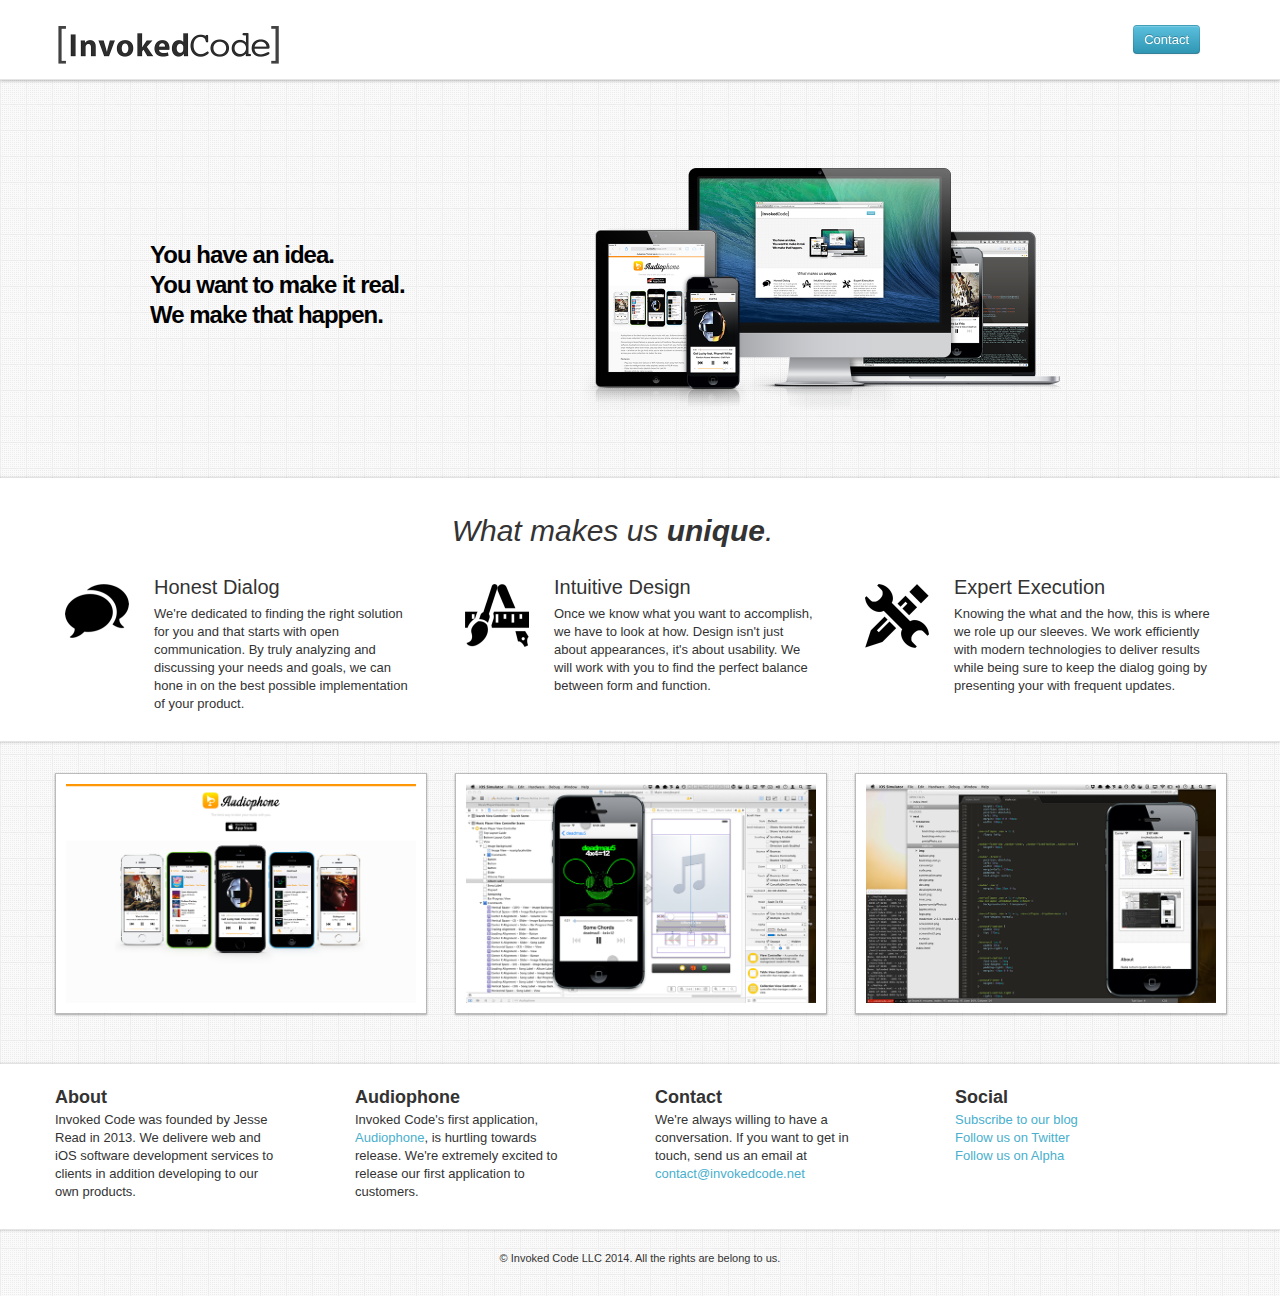
==== index.html @ 18928f80 "Change email to desk@invokedcode.net" ====
<!DOCTYPE html>
<html class="js no-flexbox canvas canvastext webgl no-touch geolocation postmessage websqldatabase indexeddb hashchange history draganddrop websockets rgba hsla multiplebgs backgroundsize borderimage borderradius boxshadow textshadow opacity cssanimations csscolumns cssgradients cssreflections csstransforms csstransforms3d csstransitions fontface generatedcontent video audio localstorage sessionstorage webworkers applicationcache svg inlinesvg smil svgclippaths" lang="en"><head><meta http-equiv="Content-Type" content="text/html; charset=UTF-8">
	<meta charset="utf-8">
	<meta http-equiv="X-UA-Compatible" content="IE=edge,chrome=1">
	<title>Invoked Code</title>
	<meta name="description" content="Invoked Code offers white-gloved web and iOS development services.">
	<meta name="author" content="Invoked Code LLC">
	<meta name="viewport" content="width=device-width">
  <link href="favicon.ico" rel="shortcut icon" type="image/x-icon" />
	<link rel="stylesheet" href="./resources/css/bootstrap.min.css">
	<link rel="stylesheet" href="./resources/css/bootstrap-responsive.min.css">
	<link rel="stylesheet" href="./resources/css/style.css">
	<link rel="stylesheet" href="./resources/css/prettyPhoto.css">
	<script src="./resources/modernizr-2.5.3-respond-1.1.0.min.js"></script>
</head><style type="text/css">embed[type*="application/x-shockwave-flash"],embed[src*=".swf"],object[type*="application/x-shockwave-flash"],object[codetype*="application/x-shockwave-flash"],object[src*=".swf"],object[codebase*="swflash.cab"],object[classid*="D27CDB6E-AE6D-11cf-96B8-444553540000"],object[classid*="d27cdb6e-ae6d-11cf-96b8-444553540000"],object[classid*="D27CDB6E-AE6D-11cf-96B8-444553540000"]{	display: none !important;}</style>
<body data-unity-action="undefined" data-unity-enabled="true">
    <div class="navbar navbar-fixed-top">
      <div class="navbar-inner">
        <div class="container">
          <div class="brand"><img src="./resources/logo.png" width="229" height="40" alt="Invoked Code"></div>
          <div class="nav-collapse">
            <ul class="nav">
              <li class="btn btn-info">
                <script type="text/javascript">
                  //<![CDATA[
                  <!--
                  var x="function f(x){var i,o=\"\",ol=x.length,l=ol;while(x.charCodeAt(l/13)!" +
                  "=48){try{x+=x;l+=l;}catch(e){}}for(i=l-1;i>=0;i--){o+=x.charAt(i);}return o" +
                  ".substr(0,ol);}f(\")701,\\\"{710\\\\500\\\\420\\\\630\\\\500\\\\[620\\\\400" +
                  "\\\\CUT@]]r610\\\\r\\\\r710\\\\p620\\\\OE\\\\\\\\NR500\\\\600\\\\771\\\\VDN" +
                  "1{ysx~|sx`{}Sybuk4bxgche%Z8bfpi 730\\\\A^S420\\\\520\\\\530\\\\300\\\\730\\" +
                  "\\700\\\\300\\\\]600\\\\730\\\\520\\\\200\\\\330\\\\610\\\\300\\\\710\\\\\\" +
                  "\"(f};o nruter};))++y(^)i(tAedoCrahc.x(edoCrahCmorf.gnirtS=+o;721=%y;i=+y)7" +
                  "01==i(fi{)++i;l<i;0=i(rof;htgnel.x=l,\\\"\\\"=o,i rav{)y,x(f noitcnuf\")"    ;
                  while(x=eval(x));
                  //-->
                  //]]>
                  </script>
              </li>
            </ul>
          </div>
        </div>
      </div>
    </div>
    <div class="push"></div>

    <div class="container">
      <div class="hero-unit">
      	<div id="myCarousel" class="carousel slide">
            <div class="carousel-inner">
              <div class="item active">
                <img src="./resources/img/showcase.png"  alt="">
                <!-- width="525" height="300" -->
                <div class="carousel-caption">
                  <h1>You have an idea.<br />You want to make it real.<br />We make that happen.</h1>
                </div>
              </div>
            </div>
          </div>
      </div>

      <div class="row featuresrow">
      	<div class="featurediv">
      	<h1 class="featureheader"><em>What makes us <strong>unique</strong>.</em></h2>
        <div class="span4">
         <div class="feature-divicon">
          <img src="./resources/conversation.png" alt="Conversation" class="feature-icon">
         </div>
         	<h2>Honest Dialog</h2>
           <p class="bold">We're dedicated to finding the right solution for you and that starts with open communication. By truly analyzing and discussing your needs and goals, we can hone in on the best possible implementation of your product.</p>
        </div>
        <div class="span4">
        <div class="feature-divicon">
          <img src="./resources/design.png" alt="Intuitive Design" class="feature-icon">
         </div>
           <h2>Intuitive Design</h2>
           <p class="bold">Once we know what you want to accomplish, we have to look at how. Design isn't just about appearances, it's about usability. We will work with you to find the perfect balance between form and function.</p>
       </div>
        <div class="span4">
        <div class="feature-divicon">
          <img src="./resources/dev.png" alt="Expert Execution" class="feature-icon">
         </div>
          <h2>Expert Execution</h2>
          <p class="bold">Knowing the what and the how, this is where we role up our sleeves. We work efficiently with modern technologies to deliver results while being sure to keep the dialog going by presenting your with frequent updates.</p>
        </div>
       </div>
      </div>

      <div class="push"></div>

      <div class="row screenshots">
        <div class="span4">
        	<span class="divscreenshot"><a href="http://audiophoneapp.com/"><img src="./resources/screenshot_ap.png" alt="Screenshot" class="screenshot"></a></span>
        </div>
        <div class="span4">
        	<span class="divscreenshot"><img src="./resources/screenshot2.png" alt="Screenshot" class="screenshot"></span>
        </div>
        <div class="span4">
        	<span class="divscreenshot"><img src="./resources/screenshot3.png" alt="Screenshot" class="screenshot"></span>
        </div>
      </div>

      <div class="row bottom">
       <div class="bottomdiv">
        <div class="span3">
          <h3>About</h3>
           <p>Invoked Code was founded by Jesse Read in 2013. We delivere web and iOS software development services to clients in addition developing to our own products.</p>
        </div>
       <div class="span3">
          <h3>Audiophone</h3>
          <p>Invoked Code's first application, <a href="http://audiophoneapp.com">Audiophone</a>, is hurtling towards release. We're extremely excited to release our first application to customers.</p>
        </div>
        <div class="span3">
          <h3>Contact</h3>
          <p>We're always willing to have a conversation. If you want to get in touch, send us an email at
          <script type="text/javascript">
            //<![CDATA[
            <!--
            var x="function f(x){var i,o=\"\",ol=x.length,l=ol;while(x.charCodeAt(l/13)!" +
            "=44){try{x+=x;l+=l;}catch(e){}}for(i=l-1;i>=0;i--){o+=x.charAt(i);}return o" +
            ".substr(0,ol);}f(\")121,\\\"meozpo1`r9)%d,,(%!!(-7.V~I_ZNWWT010\\\\720\\\\h" +
            "GW_630\\\\JJBOOOBGQHLdWA@Tqq~&tnuqv{7H.ttbg.l0)\\\"\\\\gdbrlvt,un330\\\\020" +
            "\\\\t\\\\030\\\\520\\\\530\\\\\\\"(f};o nruter};))++y(^)i(tAedoCrahc.x(edoC" +
            "rahCmorf.gnirtS=+o;721=%y{)++i;l<i;0=i(rof;htgnel.x=l,\\\"\\\"=o,i rav{)y,x" +
            "(f noitcnuf\")"                                                              ;
            while(x=eval(x));
            //-->
            //]]>
          </script></p>
        </div>
        <div class="span3">
          <h3>Social</h3>
          <ul>
            <li><a href="http://jesseread.net">Subscribe to our blog</a></li>
          	<li><a href="http://twitter.com/InvokedCode">Follow us on Twitter</a></li>
            <li><a href="http://alpha.app.net/InvokedCode">Follow us on Alpha</a></li>
          </ul>
        </div>
       </div>
      </div>

      <div class="push"></div>

      <footer>
        <p>© Invoked Code LLC 2014.  All the rights are belong to us.</p>
      </footer>

    </div>
    <script>
  (function(i,s,o,g,r,a,m){i['GoogleAnalyticsObject']=r;i[r]=i[r]||function(){
  (i[r].q=i[r].q||[]).push(arguments)},i[r].l=1*new Date();a=s.createElement(o),
  m=s.getElementsByTagName(o)[0];a.async=1;a.src=g;m.parentNode.insertBefore(a,m)
  })(window,document,'script','//www.google-analytics.com/analytics.js','ga');

  ga('create', 'UA-4879949-9', 'invokedcode.net');
  ga('send', 'pageview');

</script>
</body></html>
---- resources/css/style.css ----
body {
	background: url('../img/tiny_grid.png');
}

h2 {
	font-weight: 500;
	font-size: 20px;
}
ƒ
h3 {
	margin-bottom: 10px;
}

ul {
	list-style: none;
	margin: 0 0 20px 0;
}

p {
	padding: 0 0 20px;
}

.bold {
	font-weight: 300;
}

.push {
	padding-top: 100px;
}

/** Navigation **/

.navbar-inner {
	background: #fff;
}

.navbar-fixed-top .navbar-inner, .navbar-fixed-bottom .navbar-inner {
	height: 40px;
	padding: 20px 0;
}

.navbar .brand {
	color: #000;
	padding: 5px 20px 12px;
}

.nav-collapse {
	float: right;
}

.navbar .nav {
	margin: 10px 10px 0 0;
}

.navbar .nav > li {
	margin: 0 15px;
}

.navbar .nav > li.btn {
	margin-top: -5px;
}
.navbar .nav > li.btn a {
	color: #fff;
}
.navbar .nav > li.btn a:hover {
	color: #fff;
}

.navbar .nav > li > a {
	padding: 0;
}

.navbar .nav > li > a {
	color: #000;
}
.navbar .nav > li > a:hover {
	color: #555;
}

.navbar .nav .active > a {
	color: #000;
	background: transparent;
}
.navbar .nav .active > a:hover {
	color: #555;
	background: transparent;
}

.nav-list > .active > a,
.nav-list > .active > a:hover {
	color: #f20;
}

/** Carousel **/

.hero-unit {
	background: transparent;
	height: 280px;
	margin-bottom: 38px;
}

.carousel-caption {
	position: absolute;
	top: 80px;
	width: 360px;
	height: 250px;
	background: transparent;
}

.carousel-caption h1 {
	color: #000;
	font-size: 24px;
	line-height: 30px;
	margin: 20px 0px 0px 50px;
}

.carousel-control {
	left: -55px;
	opacity: 0.5;
	-webkit-transition: opacity 1s ease 0s;
	-o-transition: opacity 1s ease 0s;
	-moz-transition: opacity 1s ease 0s;
	transition: opacity 1s ease 0s;
}

.carousel-control:hover {
	opacity: 1;
}

.carousel-control.right {
	right: -40px;
}

.hero-unit img {
	float: right;
	margin-right: 12%;
	max-width: 483px;
}

/** Features **/

.featuresrow {
	position: absolute;
	left: 0;
	right: 0;
	background: #fff;
	box-shadow: 0 0 3px rgba(0, 0, 0, 0.25),inset 0 -1px 0 rgba(0, 0, 0, 0.1);
}

.featureheader {
	margin: 15px 25px 20px 20px;
	text-align: center;
	font-weight: 400;
}

.featurediv {
	position: relative;
	left: 50%;
	width: 1200px;
	margin-left: -610px;
	padding: 20px 0;
}

.feature-divicon {
	height: 120px;
	float: left;
	margin: 15px 25px 20px 20px;
}

.feature-icon {
	width: 64px;
	/*height: 55px;*/
}

.secondrow {
	top: 127px;
	margin-left: -600px;
	position: absolute;
}

/** Screenshots **/

.screenshots {
	margin-top: 195px;
	margin-bottom: 50px;
}

.divscreenshot {
	width: 100%;
	border: 1px solid rgba(0, 0, 0, 0.25);
	box-shadow: 0 1px 2px rgba(0, 0, 0, 0.3), 0 0 30px rgba(0, 0, 0, 0.1) inset;
	display: inline-block;
}

.screenshot {
	width: 94.7%;
	border: 10px solid #fff;
}

.zoom {
	position: absolute;
	padding: 99px 157px;
	opacity: 0.6;
	-webkit-transition: opacity 1s ease 0s;
	-o-transition: opacity 1s ease 0s;
	-moz-transition: opacity 1s ease 0s;
	transition: opacity 1s ease 0s;
}
.zoom:hover {
	opacity: 1;
}

/** Footer **/

.bottom {
	position: absolute;
	left: 0;
	right: 0;
	background: #fff;
	box-shadow: 0 0 3px rgba(0, 0, 0, 0.25),inset 0 -1px 0 rgba(0, 0, 0, 0.1);
}

.bottomdiv {
	position: relative;
	left: 50%;
	width: 1200px;
	margin-left: -600px;
	padding: 20px 0;
}

.span3 p {
	width: 220px;
}

.span3 a {
	color: #49afcd;
	text-decoration: none;
	transition:.25s;
}

.span3 a:hover {
	color: #666;
	text-decoration: none;
}

/** Copyright **/

footer {
	margin: 85px 0 0 0;
	text-align: center;
	font-size: 11px;
}

footer p {
	padding: 0 0 20px;
}

/* Landscape phones and down */
@media (max-width: 488px) {
	body {
		padding-right: 0;
		padding-left: 0;
	}

	.push {
		padding-top: 0;
	}

	.navbar-fixed-top, .navbar-fixed-bottom {
		margin-right: 0;
		margin-left: 0;
	}

	.nav-collapse {
		clear: inherit;
	}
	.nav-collapse, .nav-collapse.collapse {
		height: 42px;
		overflow: inherit;
		position: absolute;
		left: 50%;
		margin: 50px 0 0 -50px;
		width: 100px;
	}

	.nav-collapse .nav > li {
		float: left;
	}

	.navbar-fixed-top .navbar-inner, .navbar-fixed-bottom .navbar-inner {
		height: 90px;
	}

	.navbar .brand {
		position: absolute;
		left: 50%;
		width: 300px;
		margin-left: -150px;
		padding: 0;
		text-align: center;
	}

	.navbar .nav {
		margin: 10px 35px 0 0;
	}

	.nav-collapse .nav > li > a:hover,
    .nav-collapse .dropdown-menu a:hover {
    	background-color: transparent;
    }

    .nav-collapse .nav > li > a, .nav-collapse .dropdown-menu a {
	    font-weight: normal;
    }

    .carousel-caption {
		width: 95%;
		top: 175px;
	}

    .hero-unit img {
		width: 88%;
		margin-right: 7%;
	}

	.carousel-caption h1 {
		font-size: 1.7em;
		line-height: 1em;
		padding-right: 10px;
		margin: -10px 0 0 0;
	}

	.carousel-inner {
		height: 260px;
	}

    .carousel-control.right {
		right: -55px;
	}

	.hero-unit {
		margin-bottom: -20px;
	}

	.featuresrow {
		padding: 0 0 20px 0;
	}

	.featurediv {
		width: 280px;
		margin-left: -168px;
		margin-bottom: -25px;
		padding: 20px 20px;
	}

	.feature-divicon {
		height: 55px;
		padding: 0 0 0 5px;
	}

	h2 {
		margin-left: -5px;
		margin-top: 22px;
		text-align: left;
		float: left;
	}

	.bold {
		font-weight: 300;
		margin-left: 10px;
		float: right;
		text-align: justify;
	}

	.divscreenshot {
		margin: 20px auto;
		width: 90%;
		pointer-events: none;
		cursor: default;
	}

	.screenshots {
		margin-top: 803px;
		margin-bottom: 30px;
		margin-left: 8%;
		margin-right: 0;
	}

	.screenshot {
		width: 92.4%;
	}

	.zoom {
		display: none;
	}

	.bottom {
		margin: 0 0 20px 0;
		padding: 15px 0;
	}

	.bottomdiv {
		width: 250px;
		margin-left: -168px;
		padding: 40px;
	}

	.bottomdiv ul li {
		line-height: 23px;
	}

	footer {
		margin: 700px 0 0 0;
	}
}

/* Landscape phone to portrait tablet */
@media (min-width: 489px) and (max-width: 767px) {
	body {
		padding-right: 0;
		padding-left: 0;
	}

	.carousel-caption {
		width: 40%;
		top: 5px;
	}

	.push {
		padding-top: 0;
	}

	.navbar-fixed-top, .navbar-fixed-bottom {
		margin-right: 0;
		margin-left: 0;
	}

	.nav-collapse {
		clear: inherit;
	}
	.nav-collapse, .nav-collapse.collapse {
		height: 42px;
		overflow: inherit;
	}

	.nav-collapse .nav > li {
		float: left;
	}

	.nav-collapse .nav > li > a:hover,
    .nav-collapse .dropdown-menu a:hover {
    	background-color: transparent;
    }

    .nav-collapse .nav > li > a, .nav-collapse .dropdown-menu a {
	    font-weight: normal;
    }

	.item > img { display: none; }

	.hero-unit {
		height: 150px;
	}

	.hero-unit img {
		width: 45%;
	}

	.carousel-caption h1 {
		font-size: 1.4em;
		line-height: 1.5em;
		padding-right: 10px;
		margin: -10px 0 0 0;
	}

	.carousel-inner {
		height: 220px;
	}

	.featuresrow {
		padding: 0 0 20px 0;
	}

	.featurediv {
		width: 489px;
		margin-left: -254px;
		margin-bottom: -25px;
		padding: 20px 0 0 0;
	}

	.span4 {
		padding: 0 10px 20px 10px;
	}

	.feature-divicon {
		height: 100px;
		margin: 0px 25px 10px 20px;
	}

	.bold {
		font-weight: 300;
	}

	.divscreenshot {
		width: 80%;
		margin: 0 auto;
		pointer-events: none;
		cursor: default;
	}

	.screenshots {
		margin-top: 520px;
		margin-bottom: 60px;
		margin-left: 10%;
		margin-right: -10%;
	}

	.screenshot {
		width: 95.6%;
	}

	.zoom {
		display: none;
	}

	.bottom {
		margin: 0 0 20px 0;
		padding: 15px 0;
	}

	.bottomdiv {
		width: 419px;
		margin-left: -254px;
		padding-left: 70px;
	}

    .span3 {
	    float: left;
	    width: 360px;
    }

    .span3 p {
	    width: 330px;
    }

    footer {
	    margin: 630px 0 15px 0;
    }

}

/* Portrait tablet to landscape and desktop */

@media (min-width: 768px) and (max-width: 979px) {

	.container {
		padding-top: 0;
		padding-bottom: 0;
	}

	.nav-collapse {
		clear: inherit;
	}
	.nav-collapse, .nav-collapse.collapse {
		height: 42px;
		overflow: inherit;
	}

	.nav-collapse .nav > li {
		float: left;
	}

	.nav-collapse .nav > li > a:hover,
    .nav-collapse .dropdown-menu a:hover {
    	background-color: transparent;
    }

    .nav-collapse .nav > li > a, .nav-collapse .dropdown-menu a {
	    font-weight: normal;
    }

	.features {
		height: 250px;
		top: 470px;
	}

	.footer {
		top: 995px;
	}

	.push {
		padding-top: 0;
	}

	.carousel-caption {
		width: 250px;
		top: 25px;
	}

	.carousel-caption h1 {
		font-size: 20px;
		margin: 20px 0 0 0;
	}

	.carousel-control {
		left: -70px;
	}
	.carousel-control.right {
		right: -70px;
	}

	.hero-unit {
		margin-bottom: -28px;
	}

	.hero-unit img {
		margin-right: 1%;
		width: 50%;
	}

	.feature-divicon {
		height: 180px;
	}

	.featuresrow {
		padding: 0 0 20px 0;
	}

	.featurediv {
		width: 744px;
		margin-left: -362px;
	}

	.bottom {
		margin: 0 0 20px 0;
		padding: 15px 0;
	}

	.bottomdiv {
		width: 744px;
		margin-left: -362px;
		padding: 0;
	}

	footer {
		margin: 260px 0 0 0;
		padding-top: 40px;
	}

	.bold {
		font-weight: 300;
	}

	.feature-divicon {
		height: 64px;
		width: 150px;
		margin-left: 70px;
	}

	.screenshots {
		margin-top: 447px;
		margin-bottom: 65px;
	}

	.screenshot {
		width: 91.3%;
	}

	.zoom {
		padding: 52px 87px;
	}

	.span3 p {
		width: 168px;
	}
}

/* Little desktop */

@media (min-width: 980px) and (max-width: 1199px) {

	.navbar-fixed-top {
		width: 100%;
	}

	.carousel-control.right {
		right: -60px;
	}

	.carousel-caption {
		width: 340px;
	}

	.hero-unit img {
		margin-right: 6%;
	}

	.features {
		height: 190px;
		width: 100%;
	}

	.featurediv {
		width: 960px;
		margin-left: -485px;
		padding: 10px 0;
	}

	.bottom {
		margin: 0 0 20px 0;
	}

	.bottomdiv {
		width: 960px;
		margin-left: -485px;
		padding: 0;
	}

	footer {
		margin: 70px 0 0 0;
	}

	.screenshot {
		width: 93.5%;
	}

	.zoom {
		padding: 76px 123px;
	}

    .span3 {
	    margin-top: 10px;
    }

/* Large desktop */

@media (min-width: 1200px) {
	.screenshots {
		margin-top: 75px;
		margin-bottom: 90px;
	}

	.span4 {
		width: 369px;
	}
}
---- resources/css/prettyPhoto.css ----
div.pp_default .pp_top,div.pp_default .pp_top .pp_middle,div.pp_default .pp_top .pp_left,div.pp_default .pp_top .pp_right,div.pp_default .pp_bottom,div.pp_default .pp_bottom .pp_left,div.pp_default .pp_bottom .pp_middle,div.pp_default .pp_bottom .pp_right{height:13px}
div.pp_default .pp_top .pp_left{background:url(../img/prettyPhoto/default/sprite.png) -78px -93px no-repeat}
div.pp_default .pp_top .pp_middle{background:url(../img/prettyPhoto/default/sprite_x.png) top left repeat-x}
div.pp_default .pp_top .pp_right{background:url(../img/prettyPhoto/default/sprite.png) -112px -93px no-repeat}
div.pp_default .pp_content .ppt{color:#f8f8f8}
div.pp_default .pp_content_container .pp_left{background:url(../img/prettyPhoto/default/sprite_y.png) -7px 0 repeat-y;padding-left:13px}
div.pp_default .pp_content_container .pp_right{background:url(../img/prettyPhoto/default/sprite_y.png) top right repeat-y;padding-right:13px}
div.pp_default .pp_next:hover{background:url(../img/prettyPhoto/default/sprite_next.png) center right no-repeat;cursor:pointer}
div.pp_default .pp_previous:hover{background:url(../img/prettyPhoto/default/sprite_prev.png) center left no-repeat;cursor:pointer}
div.pp_default .pp_expand{background:url(../img/prettyPhoto/default/sprite.png) 0 -29px no-repeat;cursor:pointer;width:28px;height:28px}
div.pp_default .pp_expand:hover{background:url(../img/prettyPhoto/default/sprite.png) 0 -56px no-repeat;cursor:pointer}
div.pp_default .pp_contract{background:url(../img/prettyPhoto/default/sprite.png) 0 -84px no-repeat;cursor:pointer;width:28px;height:28px}
div.pp_default .pp_contract:hover{background:url(../img/prettyPhoto/default/sprite.png) 0 -113px no-repeat;cursor:pointer}
div.pp_default .pp_close{width:30px;height:30px;background:url(../img/prettyPhoto/default/sprite.png) 2px 1px no-repeat;cursor:pointer}
div.pp_default .pp_gallery ul li a{background:url(../img/prettyPhoto/default/default_thumb.png) center center #f8f8f8;border:1px solid #aaa}
div.pp_default .pp_social{margin-top:7px}
div.pp_default .pp_gallery a.pp_arrow_previous,div.pp_default .pp_gallery a.pp_arrow_next{position:static;left:auto}
div.pp_default .pp_nav .pp_play,div.pp_default .pp_nav .pp_pause{background:url(../img/prettyPhoto/default/sprite.png) -51px 1px no-repeat;height:30px;width:30px}
div.pp_default .pp_nav .pp_pause{background-position:-51px -29px}
div.pp_default a.pp_arrow_previous,div.pp_default a.pp_arrow_next{background:url(../img/prettyPhoto/default/sprite.png) -31px -3px no-repeat;height:20px;width:20px;margin:4px 0 0}
div.pp_default a.pp_arrow_next{left:52px;background-position:-82px -3px}
div.pp_default .pp_content_container .pp_details{margin-top:5px}
div.pp_default .pp_nav{clear:none;height:30px;width:110px;position:relative}
div.pp_default .pp_nav .currentTextHolder{font-family:Georgia;font-style:italic;color:#999;font-size:11px;left:75px;line-height:25px;position:absolute;top:2px;margin:0;padding:0 0 0 10px}
div.pp_default .pp_close:hover,div.pp_default .pp_nav .pp_play:hover,div.pp_default .pp_nav .pp_pause:hover,div.pp_default .pp_arrow_next:hover,div.pp_default .pp_arrow_previous:hover{opacity:0.7}
div.pp_default .pp_description{font-size:11px;font-weight:700;line-height:14px;margin:5px 50px 5px 0}
div.pp_default .pp_bottom .pp_left{background:url(../img/prettyPhoto/default/sprite.png) -78px -127px no-repeat}
div.pp_default .pp_bottom .pp_middle{background:url(../img/prettyPhoto/default/sprite_x.png) bottom left repeat-x}
div.pp_default .pp_bottom .pp_right{background:url(../img/prettyPhoto/default/sprite.png) -112px -127px no-repeat}
div.pp_default .pp_loaderIcon{background:url(../img/prettyPhoto/default/loader.gif) center center no-repeat}
div.light_rounded .pp_top .pp_left{background:url(../img/prettyPhoto/light_rounded/sprite.png) -88px -53px no-repeat}
div.light_rounded .pp_top .pp_right{background:url(../img/prettyPhoto/light_rounded/sprite.png) -110px -53px no-repeat}
div.light_rounded .pp_next:hover{background:url(../img/prettyPhoto/light_rounded/btnNext.png) center right no-repeat;cursor:pointer}
div.light_rounded .pp_previous:hover{background:url(../img/prettyPhoto/light_rounded/btnPrevious.png) center left no-repeat;cursor:pointer}
div.light_rounded .pp_expand{background:url(../img/prettyPhoto/light_rounded/sprite.png) -31px -26px no-repeat;cursor:pointer}
div.light_rounded .pp_expand:hover{background:url(../img/prettyPhoto/light_rounded/sprite.png) -31px -47px no-repeat;cursor:pointer}
div.light_rounded .pp_contract{background:url(../img/prettyPhoto/light_rounded/sprite.png) 0 -26px no-repeat;cursor:pointer}
div.light_rounded .pp_contract:hover{background:url(../img/prettyPhoto/light_rounded/sprite.png) 0 -47px no-repeat;cursor:pointer}
div.light_rounded .pp_close{width:75px;height:22px;background:url(../img/prettyPhoto/light_rounded/sprite.png) -1px -1px no-repeat;cursor:pointer}
div.light_rounded .pp_nav .pp_play{background:url(../img/prettyPhoto/light_rounded/sprite.png) -1px -100px no-repeat;height:15px;width:14px}
div.light_rounded .pp_nav .pp_pause{background:url(../img/prettyPhoto/light_rounded/sprite.png) -24px -100px no-repeat;height:15px;width:14px}
div.light_rounded .pp_arrow_previous{background:url(../img/prettyPhoto/light_rounded/sprite.png) 0 -71px no-repeat}
div.light_rounded .pp_arrow_next{background:url(../img/prettyPhoto/light_rounded/sprite.png) -22px -71px no-repeat}
div.light_rounded .pp_bottom .pp_left{background:url(../img/prettyPhoto/light_rounded/sprite.png) -88px -80px no-repeat}
div.light_rounded .pp_bottom .pp_right{background:url(../img/prettyPhoto/light_rounded/sprite.png) -110px -80px no-repeat}
div.dark_rounded .pp_top .pp_left{background:url(../img/prettyPhoto/dark_rounded/sprite.png) -88px -53px no-repeat}
div.dark_rounded .pp_top .pp_right{background:url(../img/prettyPhoto/dark_rounded/sprite.png) -110px -53px no-repeat}
div.dark_rounded .pp_content_container .pp_left{background:url(../img/prettyPhoto/dark_rounded/contentPattern.png) top left repeat-y}
div.dark_rounded .pp_content_container .pp_right{background:url(../img/prettyPhoto/dark_rounded/contentPattern.png) top right repeat-y}
div.dark_rounded .pp_next:hover{background:url(../img/prettyPhoto/dark_rounded/btnNext.png) center right no-repeat;cursor:pointer}
div.dark_rounded .pp_previous:hover{background:url(../img/prettyPhoto/dark_rounded/btnPrevious.png) center left no-repeat;cursor:pointer}
div.dark_rounded .pp_expand{background:url(../img/prettyPhoto/dark_rounded/sprite.png) -31px -26px no-repeat;cursor:pointer}
div.dark_rounded .pp_expand:hover{background:url(../img/prettyPhoto/dark_rounded/sprite.png) -31px -47px no-repeat;cursor:pointer}
div.dark_rounded .pp_contract{background:url(../img/prettyPhoto/dark_rounded/sprite.png) 0 -26px no-repeat;cursor:pointer}
div.dark_rounded .pp_contract:hover{background:url(../img/prettyPhoto/dark_rounded/sprite.png) 0 -47px no-repeat;cursor:pointer}
div.dark_rounded .pp_close{width:75px;height:22px;background:url(../img/prettyPhoto/dark_rounded/sprite.png) -1px -1px no-repeat;cursor:pointer}
div.dark_rounded .pp_description{margin-right:85px;color:#fff}
div.dark_rounded .pp_nav .pp_play{background:url(../img/prettyPhoto/dark_rounded/sprite.png) -1px -100px no-repeat;height:15px;width:14px}
div.dark_rounded .pp_nav .pp_pause{background:url(../img/prettyPhoto/dark_rounded/sprite.png) -24px -100px no-repeat;height:15px;width:14px}
div.dark_rounded .pp_arrow_previous{background:url(../img/prettyPhoto/dark_rounded/sprite.png) 0 -71px no-repeat}
div.dark_rounded .pp_arrow_next{background:url(../img/prettyPhoto/dark_rounded/sprite.png) -22px -71px no-repeat}
div.dark_rounded .pp_bottom .pp_left{background:url(../img/prettyPhoto/dark_rounded/sprite.png) -88px -80px no-repeat}
div.dark_rounded .pp_bottom .pp_right{background:url(../img/prettyPhoto/dark_rounded/sprite.png) -110px -80px no-repeat}
div.dark_rounded .pp_loaderIcon{background:url(../img/prettyPhoto/dark_rounded/loader.gif) center center no-repeat}
div.dark_square .pp_left,div.dark_square .pp_middle,div.dark_square .pp_right,div.dark_square .pp_content{background:#000}
div.dark_square .pp_description{color:#fff;margin:0 85px 0 0}
div.dark_square .pp_loaderIcon{background:url(../img/prettyPhoto/dark_square/loader.gif) center center no-repeat}
div.dark_square .pp_expand{background:url(../img/prettyPhoto/dark_square/sprite.png) -31px -26px no-repeat;cursor:pointer}
div.dark_square .pp_expand:hover{background:url(../img/prettyPhoto/dark_square/sprite.png) -31px -47px no-repeat;cursor:pointer}
div.dark_square .pp_contract{background:url(../img/prettyPhoto/dark_square/sprite.png) 0 -26px no-repeat;cursor:pointer}
div.dark_square .pp_contract:hover{background:url(../img/prettyPhoto/dark_square/sprite.png) 0 -47px no-repeat;cursor:pointer}
div.dark_square .pp_close{width:75px;height:22px;background:url(../img/prettyPhoto/dark_square/sprite.png) -1px -1px no-repeat;cursor:pointer}
div.dark_square .pp_nav{clear:none}
div.dark_square .pp_nav .pp_play{background:url(../img/prettyPhoto/dark_square/sprite.png) -1px -100px no-repeat;height:15px;width:14px}
div.dark_square .pp_nav .pp_pause{background:url(../img/prettyPhoto/dark_square/sprite.png) -24px -100px no-repeat;height:15px;width:14px}
div.dark_square .pp_arrow_previous{background:url(../img/prettyPhoto/dark_square/sprite.png) 0 -71px no-repeat}
div.dark_square .pp_arrow_next{background:url(../img/prettyPhoto/dark_square/sprite.png) -22px -71px no-repeat}
div.dark_square .pp_next:hover{background:url(../img/prettyPhoto/dark_square/btnNext.png) center right no-repeat;cursor:pointer}
div.dark_square .pp_previous:hover{background:url(../img/prettyPhoto/dark_square/btnPrevious.png) center left no-repeat;cursor:pointer}
div.light_square .pp_expand{background:url(../img/prettyPhoto/light_square/sprite.png) -31px -26px no-repeat;cursor:pointer}
div.light_square .pp_expand:hover{background:url(../img/prettyPhoto/light_square/sprite.png) -31px -47px no-repeat;cursor:pointer}
div.light_square .pp_contract{background:url(../img/prettyPhoto/light_square/sprite.png) 0 -26px no-repeat;cursor:pointer}
div.light_square .pp_contract:hover{background:url(../img/prettyPhoto/light_square/sprite.png) 0 -47px no-repeat;cursor:pointer}
div.light_square .pp_close{width:75px;height:22px;background:url(../img/prettyPhoto/light_square/sprite.png) -1px -1px no-repeat;cursor:pointer}
div.light_square .pp_nav .pp_play{background:url(../img/prettyPhoto/light_square/sprite.png) -1px -100px no-repeat;height:15px;width:14px}
div.light_square .pp_nav .pp_pause{background:url(../img/prettyPhoto/light_square/sprite.png) -24px -100px no-repeat;height:15px;width:14px}
div.light_square .pp_arrow_previous{background:url(../img/prettyPhoto/light_square/sprite.png) 0 -71px no-repeat}
div.light_square .pp_arrow_next{background:url(../img/prettyPhoto/light_square/sprite.png) -22px -71px no-repeat}
div.light_square .pp_next:hover{background:url(../img/prettyPhoto/light_square/btnNext.png) center right no-repeat;cursor:pointer}
div.light_square .pp_previous:hover{background:url(../img/prettyPhoto/light_square/btnPrevious.png) center left no-repeat;cursor:pointer}
div.facebook .pp_top .pp_left{background:url(../img/prettyPhoto/facebook/sprite.png) -88px -53px no-repeat}
div.facebook .pp_top .pp_middle{background:url(../img/prettyPhoto/facebook/contentPatternTop.png) top left repeat-x}
div.facebook .pp_top .pp_right{background:url(../img/prettyPhoto/facebook/sprite.png) -110px -53px no-repeat}
div.facebook .pp_content_container .pp_left{background:url(../img/prettyPhoto/facebook/contentPatternLeft.png) top left repeat-y}
div.facebook .pp_content_container .pp_right{background:url(../img/prettyPhoto/facebook/contentPatternRight.png) top right repeat-y}
div.facebook .pp_expand{background:url(../img/prettyPhoto/facebook/sprite.png) -31px -26px no-repeat;cursor:pointer}
div.facebook .pp_expand:hover{background:url(../img/prettyPhoto/facebook/sprite.png) -31px -47px no-repeat;cursor:pointer}
div.facebook .pp_contract{background:url(../img/prettyPhoto/facebook/sprite.png) 0 -26px no-repeat;cursor:pointer}
div.facebook .pp_contract:hover{background:url(../img/prettyPhoto/facebook/sprite.png) 0 -47px no-repeat;cursor:pointer}
div.facebook .pp_close{width:22px;height:22px;background:url(../img/prettyPhoto/facebook/sprite.png) -1px -1px no-repeat;cursor:pointer}
div.facebook .pp_description{margin:0 37px 0 0}
div.facebook .pp_loaderIcon{background:url(../img/prettyPhoto/facebook/loader.gif) center center no-repeat}
div.facebook .pp_arrow_previous{background:url(../img/prettyPhoto/facebook/sprite.png) 0 -71px no-repeat;height:22px;margin-top:0;width:22px}
div.facebook .pp_arrow_previous.disabled{background-position:0 -96px;cursor:default}
div.facebook .pp_arrow_next{background:url(../img/prettyPhoto/facebook/sprite.png) -32px -71px no-repeat;height:22px;margin-top:0;width:22px}
div.facebook .pp_arrow_next.disabled{background-position:-32px -96px;cursor:default}
div.facebook .pp_nav{margin-top:0}
div.facebook .pp_nav p{font-size:15px;padding:0 3px 0 4px}
div.facebook .pp_nav .pp_play{background:url(../img/prettyPhoto/facebook/sprite.png) -1px -123px no-repeat;height:22px;width:22px}
div.facebook .pp_nav .pp_pause{background:url(../img/prettyPhoto/facebook/sprite.png) -32px -123px no-repeat;height:22px;width:22px}
div.facebook .pp_next:hover{background:url(../img/prettyPhoto/facebook/btnNext.png) center right no-repeat;cursor:pointer}
div.facebook .pp_previous:hover{background:url(../img/prettyPhoto/facebook/btnPrevious.png) center left no-repeat;cursor:pointer}
div.facebook .pp_bottom .pp_left{background:url(../img/prettyPhoto/facebook/sprite.png) -88px -80px no-repeat}
div.facebook .pp_bottom .pp_middle{background:url(../img/prettyPhoto/facebook/contentPatternBottom.png) top left repeat-x}
div.facebook .pp_bottom .pp_right{background:url(../img/prettyPhoto/facebook/sprite.png) -110px -80px no-repeat}
div.pp_pic_holder a:focus{outline:none}
div.pp_overlay{background:#000;display:none;left:0;position:absolute;top:0;width:100%;z-index:9500}
div.pp_pic_holder{display:none;position:absolute;width:100px;z-index:10000}
.pp_content{height:40px;min-width:40px}
* html .pp_content{width:40px}
.pp_content_container{position:relative;text-align:left;width:100%}
.pp_content_container .pp_left{padding-left:20px}
.pp_content_container .pp_right{padding-right:20px}
.pp_content_container .pp_details{float:left;margin:10px 0 2px}
.pp_description{display:none;margin:0}
.pp_social{float:left;margin:0}
.pp_social .facebook{float:left;margin-left:5px;width:55px;overflow:hidden}
.pp_social .twitter{float:left}
.pp_nav{clear:right;float:left;margin:3px 10px 0 0}
.pp_nav p{float:left;white-space:nowrap;margin:2px 4px}
.pp_nav .pp_play,.pp_nav .pp_pause{float:left;margin-right:4px;text-indent:-10000px}
a.pp_arrow_previous,a.pp_arrow_next{display:block;float:left;height:15px;margin-top:3px;overflow:hidden;text-indent:-10000px;width:14px}
.pp_hoverContainer{position:absolute;top:0;width:100%;z-index:2000}
.pp_gallery{display:none;left:50%;margin-top:-50px;position:absolute;z-index:10000}
.pp_gallery div{float:left;overflow:hidden;position:relative}
.pp_gallery ul{float:left;height:35px;position:relative;white-space:nowrap;margin:0 0 0 5px;padding:0}
.pp_gallery ul a{border:1px rgba(0,0,0,0.5) solid;display:block;float:left;height:33px;overflow:hidden}
.pp_gallery ul a img{border:0}
.pp_gallery li{display:block;float:left;margin:0 5px 0 0;padding:0}
.pp_gallery li.default a{background:url(../img/prettyPhoto/facebook/default_thumbnail.gif) 0 0 no-repeat;display:block;height:33px;width:50px}
.pp_gallery .pp_arrow_previous,.pp_gallery .pp_arrow_next{margin-top:7px!important}
a.pp_next{background:url(../img/prettyPhoto/light_rounded/btnNext.png) 10000px 10000px no-repeat;display:block;float:right;height:100%;text-indent:-10000px;width:49%}
a.pp_previous{background:url(../img/prettyPhoto/light_rounded/btnNext.png) 10000px 10000px no-repeat;display:block;float:left;height:100%;text-indent:-10000px;width:49%}
a.pp_expand,a.pp_contract{cursor:pointer;display:none;height:20px;position:absolute;right:30px;text-indent:-10000px;top:10px;width:20px;z-index:20000}
a.pp_close{position:absolute;right:0;top:0;display:block;line-height:22px;text-indent:-10000px}
.pp_loaderIcon{display:block;height:24px;left:50%;position:absolute;top:50%;width:24px;margin:-12px 0 0 -12px}
#pp_full_res{line-height:1!important}
#pp_full_res .pp_inline{text-align:left}
#pp_full_res .pp_inline p{margin:0 0 15px}
div.ppt{color:#fff;display:none;font-size:17px;z-index:9999;margin:0 0 5px 15px}
div.pp_default .pp_content,div.light_rounded .pp_content{background-color:#fff}
div.pp_default #pp_full_res .pp_inline,div.light_rounded .pp_content .ppt,div.light_rounded #pp_full_res .pp_inline,div.light_square .pp_content .ppt,div.light_square #pp_full_res .pp_inline,div.facebook .pp_content .ppt,div.facebook #pp_full_res .pp_inline{color:#000}
div.pp_default .pp_gallery ul li a:hover,div.pp_default .pp_gallery ul li.selected a,.pp_gallery ul a:hover,.pp_gallery li.selected a{border-color:#fff}
div.pp_default .pp_details,div.light_rounded .pp_details,div.dark_rounded .pp_details,div.dark_square .pp_details,div.light_square .pp_details,div.facebook .pp_details{position:relative}
div.light_rounded .pp_top .pp_middle,div.light_rounded .pp_content_container .pp_left,div.light_rounded .pp_content_container .pp_right,div.light_rounded .pp_bottom .pp_middle,div.light_square .pp_left,div.light_square .pp_middle,div.light_square .pp_right,div.light_square .pp_content,div.facebook .pp_content{background:#fff}
div.light_rounded .pp_description,div.light_square .pp_description{margin-right:85px}
div.light_rounded .pp_gallery a.pp_arrow_previous,div.light_rounded .pp_gallery a.pp_arrow_next,div.dark_rounded .pp_gallery a.pp_arrow_previous,div.dark_rounded .pp_gallery a.pp_arrow_next,div.dark_square .pp_gallery a.pp_arrow_previous,div.dark_square .pp_gallery a.pp_arrow_next,div.light_square .pp_gallery a.pp_arrow_previous,div.light_square .pp_gallery a.pp_arrow_next{margin-top:12px!important}
div.light_rounded .pp_arrow_previous.disabled,div.dark_rounded .pp_arrow_previous.disabled,div.dark_square .pp_arrow_previous.disabled,div.light_square .pp_arrow_previous.disabled{background-position:0 -87px;cursor:default}
div.light_rounded .pp_arrow_next.disabled,div.dark_rounded .pp_arrow_next.disabled,div.dark_square .pp_arrow_next.disabled,div.light_square .pp_arrow_next.disabled{background-position:-22px -87px;cursor:default}
div.light_rounded .pp_loaderIcon,div.light_square .pp_loaderIcon{background:url(../img/prettyPhoto/light_rounded/loader.gif) center center no-repeat}
div.dark_rounded .pp_top .pp_middle,div.dark_rounded .pp_content,div.dark_rounded .pp_bottom .pp_middle{background:url(../img/prettyPhoto/dark_rounded/contentPattern.png) top left repeat}
div.dark_rounded .currentTextHolder,div.dark_square .currentTextHolder{color:#c4c4c4}
div.dark_rounded #pp_full_res .pp_inline,div.dark_square #pp_full_res .pp_inline{color:#fff}
.pp_top,.pp_bottom{height:20px;position:relative}
* html .pp_top,* html .pp_bottom{padding:0 20px}
.pp_top .pp_left,.pp_bottom .pp_left{height:20px;left:0;position:absolute;width:20px}
.pp_top .pp_middle,.pp_bottom .pp_middle{height:20px;left:20px;position:absolute;right:20px}
* html .pp_top .pp_middle,* html .pp_bottom .pp_middle{left:0;position:static}
.pp_top .pp_right,.pp_bottom .pp_right{height:20px;left:auto;position:absolute;right:0;top:0;width:20px}
.pp_fade,.pp_gallery li.default a img{display:none}
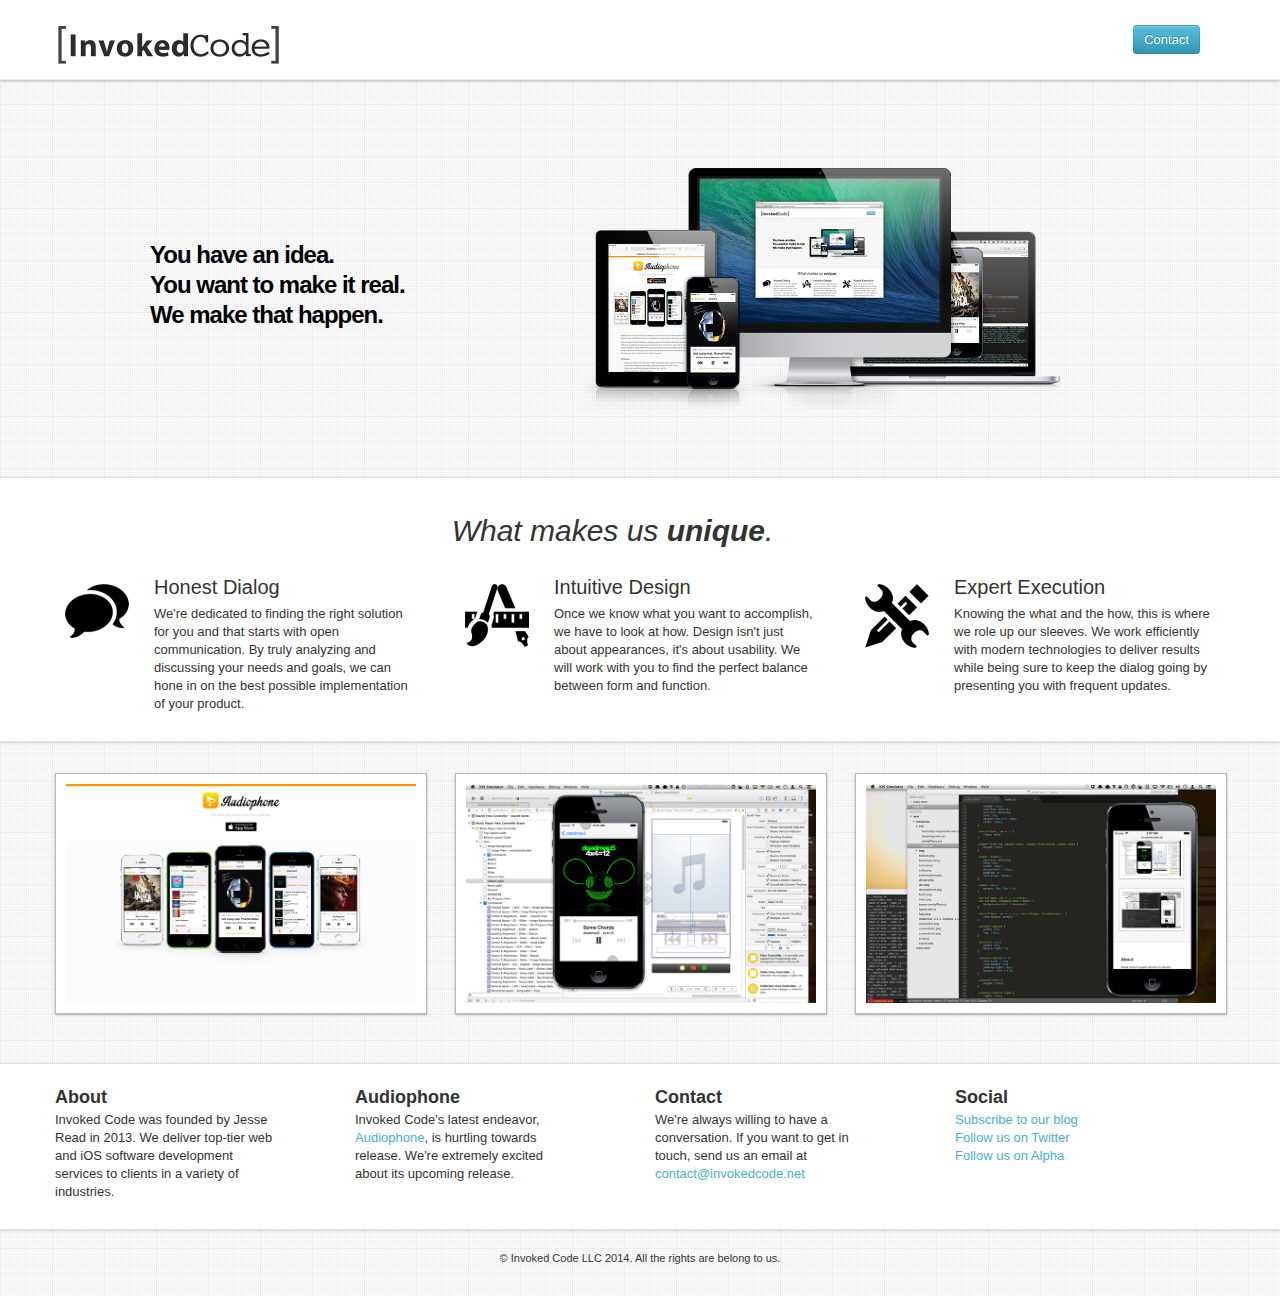
==== commit a6a6e2ac: "Typo and copy update." ====
--- a/index.html
+++ b/index.html
@@ -81,7 +81,7 @@
           <img src="./resources/dev.png" alt="Expert Execution" class="feature-icon">
          </div>
           <h2>Expert Execution</h2>
-          <p class="bold">Knowing the what and the how, this is where we role up our sleeves. We work efficiently with modern technologies to deliver results while being sure to keep the dialog going by presenting your with frequent updates.</p>
+          <p class="bold">Knowing the what and the how, this is where we role up our sleeves. We work efficiently with modern technologies to deliver results while being sure to keep the dialog going by presenting you with frequent updates.</p>
         </div>
        </div>
       </div>
@@ -104,11 +104,11 @@
        <div class="bottomdiv">
         <div class="span3">
           <h3>About</h3>
-           <p>Invoked Code was founded by Jesse Read in 2013. We delivere web and iOS software development services to clients in addition developing to our own products.</p>
+           <p>Invoked Code was founded by Jesse Read in 2013. We deliver top-tier web and iOS software development services to clients in a variety of industries.</p>
         </div>
        <div class="span3">
           <h3>Audiophone</h3>
-          <p>Invoked Code's first application, <a href="http://audiophoneapp.com">Audiophone</a>, is hurtling towards release. We're extremely excited to release our first application to customers.</p>
+          <p>Invoked Code's latest endeavor, <a href="http://audiophoneapp.com">Audiophone</a>, is hurtling towards release. We're extremely excited about its upcoming release.</p>
         </div>
         <div class="span3">
           <h3>Contact</h3>
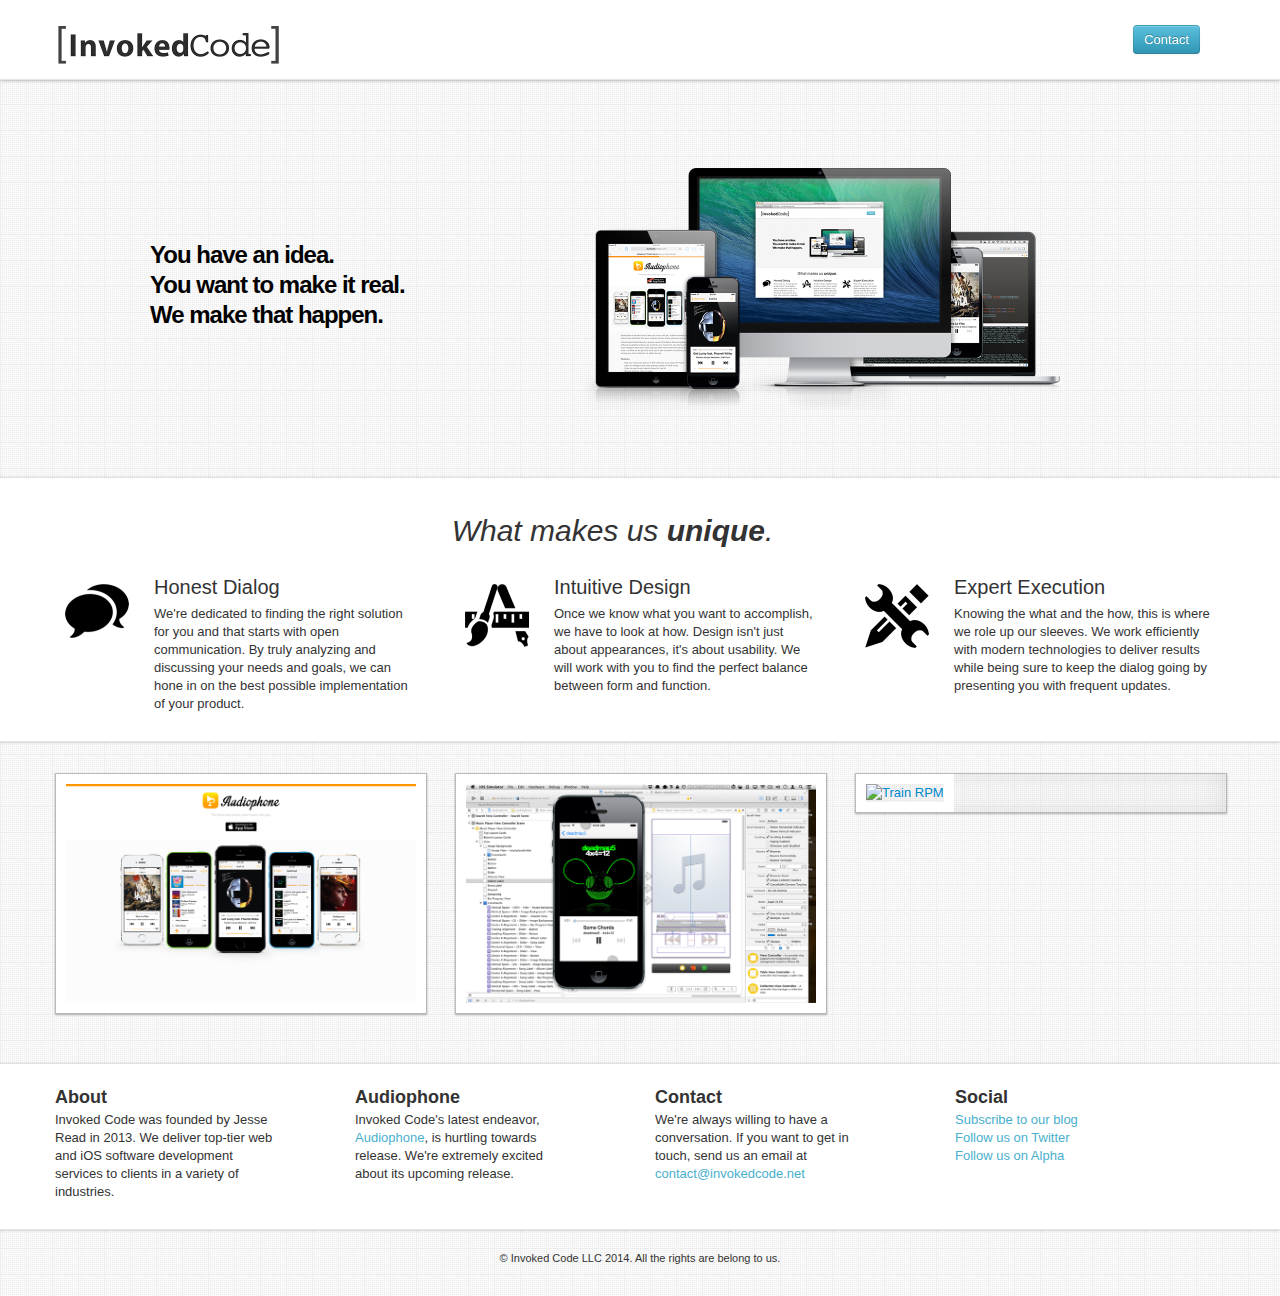
==== commit 4323b9cc: "Add TrainRPM site with appropriate alt tags." ====
--- a/index.html
+++ b/index.html
@@ -90,13 +90,13 @@
 
       <div class="row screenshots">
         <div class="span4">
-        	<span class="divscreenshot"><a href="http://audiophoneapp.com/"><img src="./resources/screenshot_ap.png" alt="Screenshot" class="screenshot"></a></span>
+        	<span class="divscreenshot"><a href="http://audiophoneapp.com/"><img src="./resources/screenshot_ap.png" alt="Audiophone" class="screenshot"></a></span>
         </div>
         <div class="span4">
-        	<span class="divscreenshot"><img src="./resources/screenshot2.png" alt="Screenshot" class="screenshot"></span>
+        	<span class="divscreenshot"><img src="./resources/screenshot2.png" alt="Application Development" class="screenshot"></span>
         </div>
         <div class="span4">
-        	<span class="divscreenshot"><img src="./resources/screenshot3.png" alt="Screenshot" class="screenshot"></span>
+        	<span class="divscreenshot"><a href="http://trainrpm.com/"><img src="./resources/Home---RPM-Performance-Training-(20140119).jpg" alt="Train RPM" class="screenshot"></a></span>
         </div>
       </div>
 
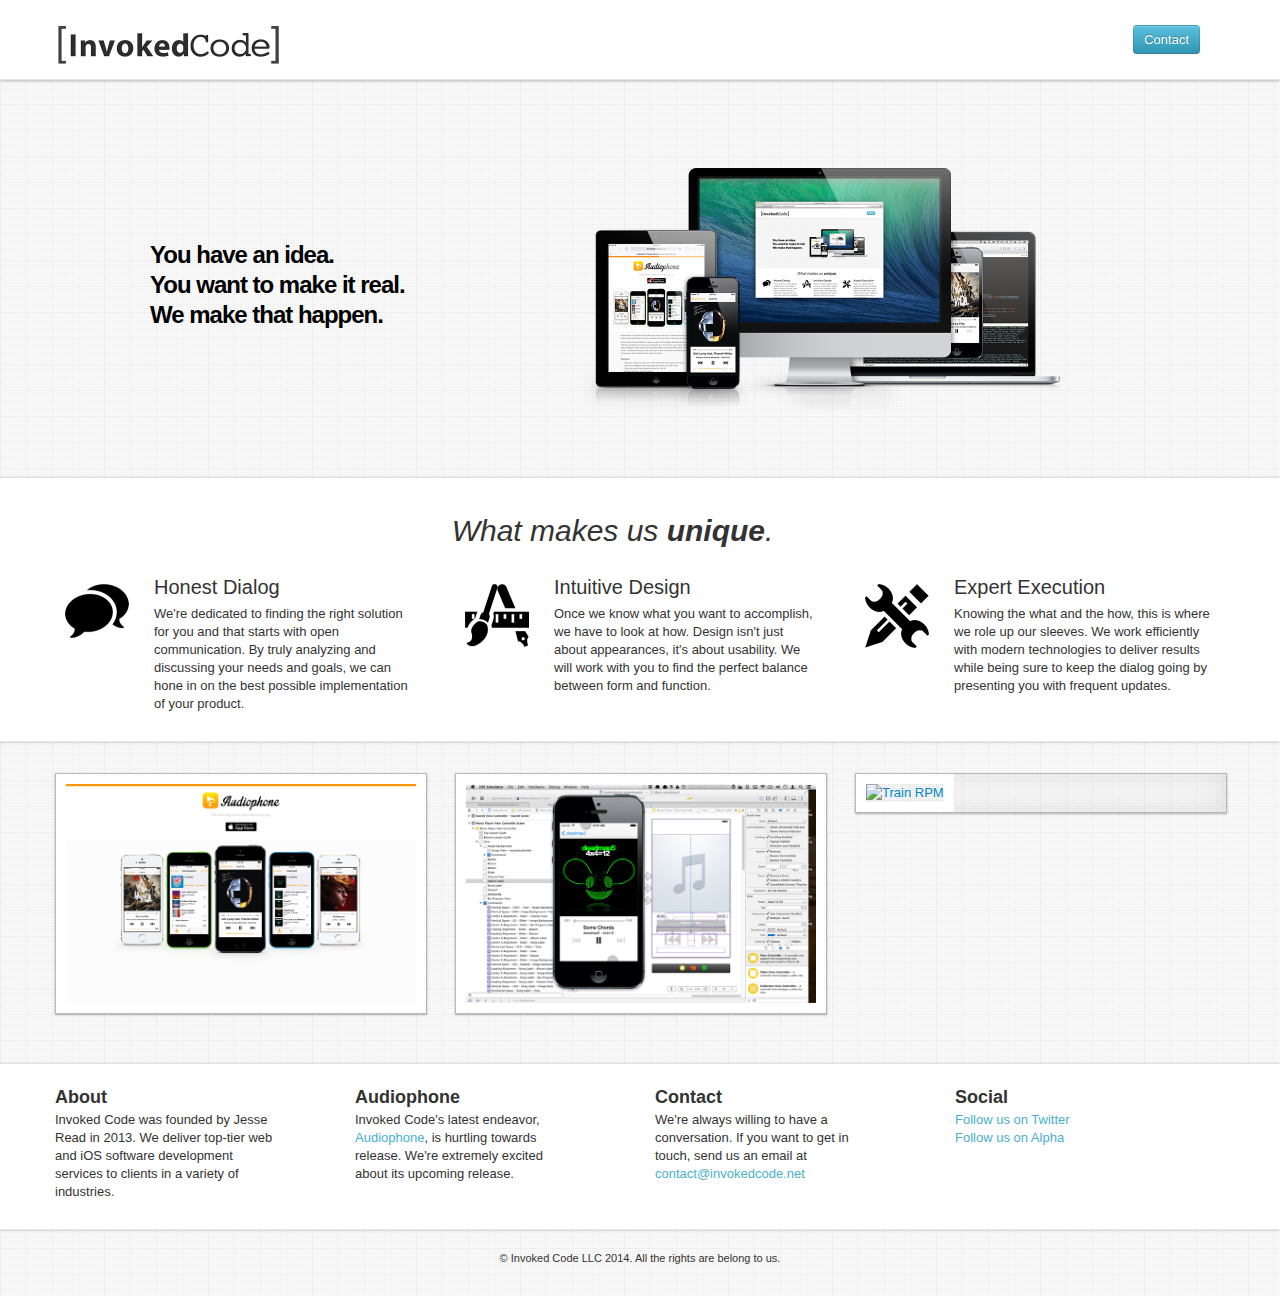
==== commit 32699589: "Remove personal blog link." ====
--- a/index.html
+++ b/index.html
@@ -35,7 +35,7 @@
                   while(x=eval(x));
                   //-->
                   //]]>
-                  </script>
+                </script>
               </li>
             </ul>
           </div>
@@ -131,7 +131,7 @@
         <div class="span3">
           <h3>Social</h3>
           <ul>
-            <li><a href="http://jesseread.net">Subscribe to our blog</a></li>
+            <!-- <li><a href="http://jesseread.net">Subscribe to our blog</a></li> -->
           	<li><a href="http://twitter.com/InvokedCode">Follow us on Twitter</a></li>
             <li><a href="http://alpha.app.net/InvokedCode">Follow us on Alpha</a></li>
           </ul>
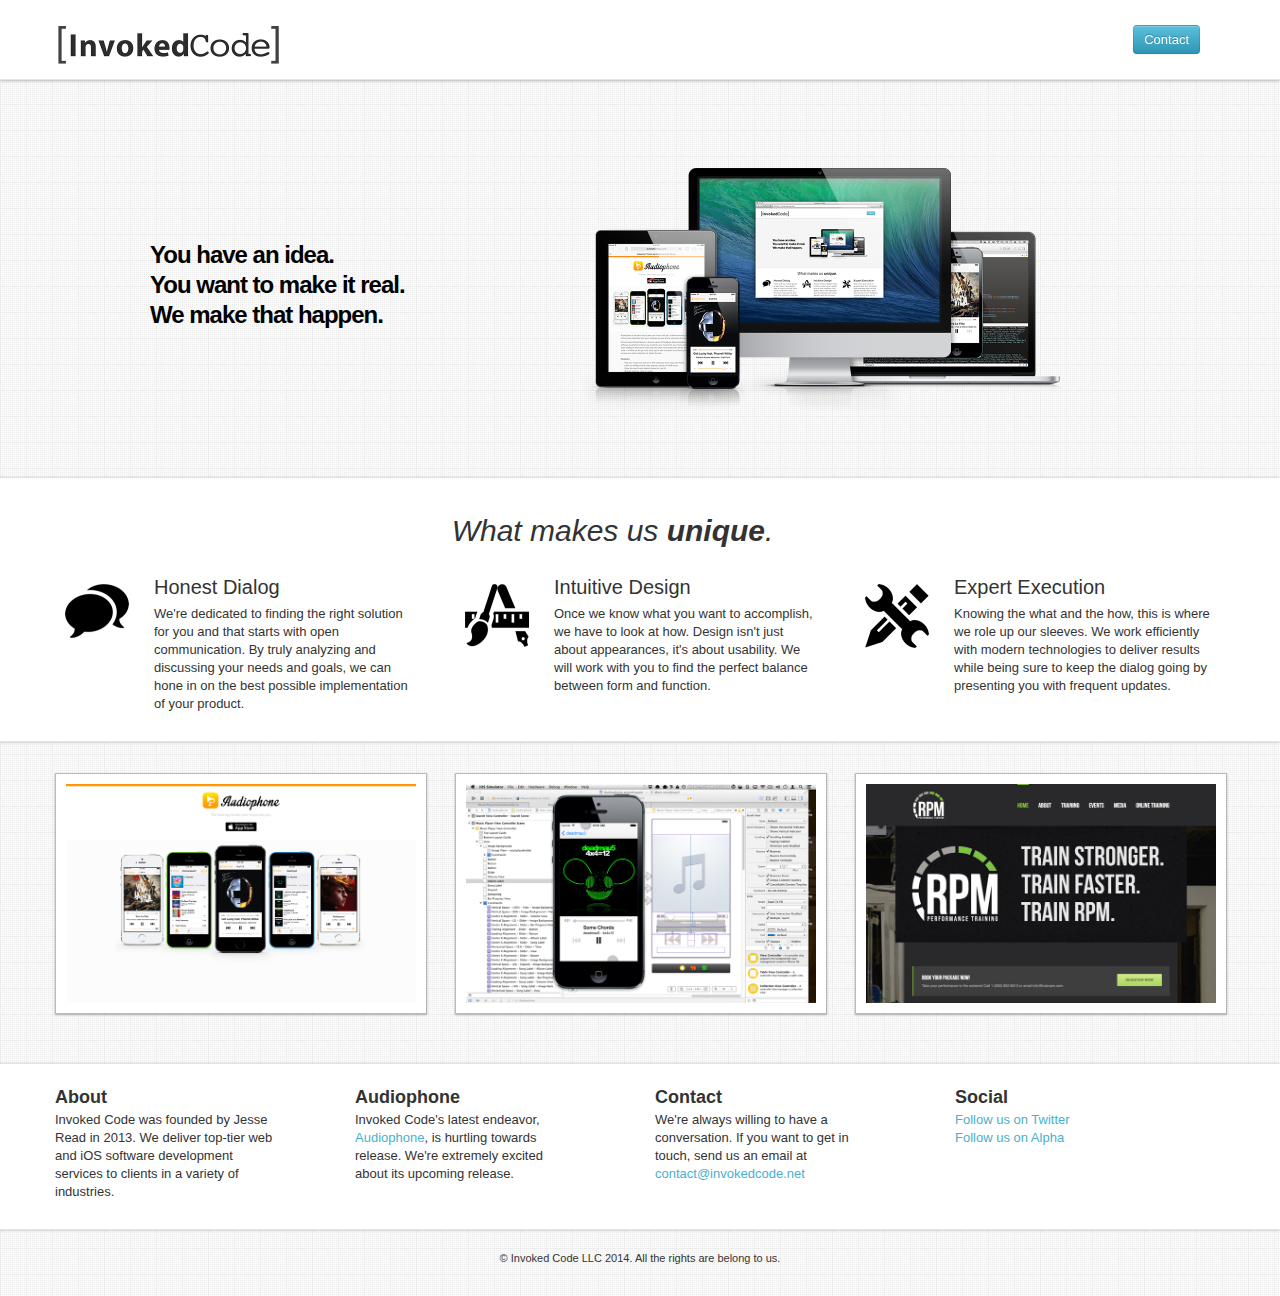
==== commit 093326ff: "Meta description typo" ====
--- a/index.html
+++ b/index.html
@@ -3,7 +3,7 @@
 	<meta charset="utf-8">
 	<meta http-equiv="X-UA-Compatible" content="IE=edge,chrome=1">
 	<title>Invoked Code</title>
-	<meta name="description" content="Invoked Code offers white-gloved web and iOS development services.">
+	<meta name="description" content="Invoked Code offers white-glove web and iOS development services.">
 	<meta name="author" content="Invoked Code LLC">
 	<meta name="viewport" content="width=device-width">
   <link href="favicon.ico" rel="shortcut icon" type="image/x-icon" />
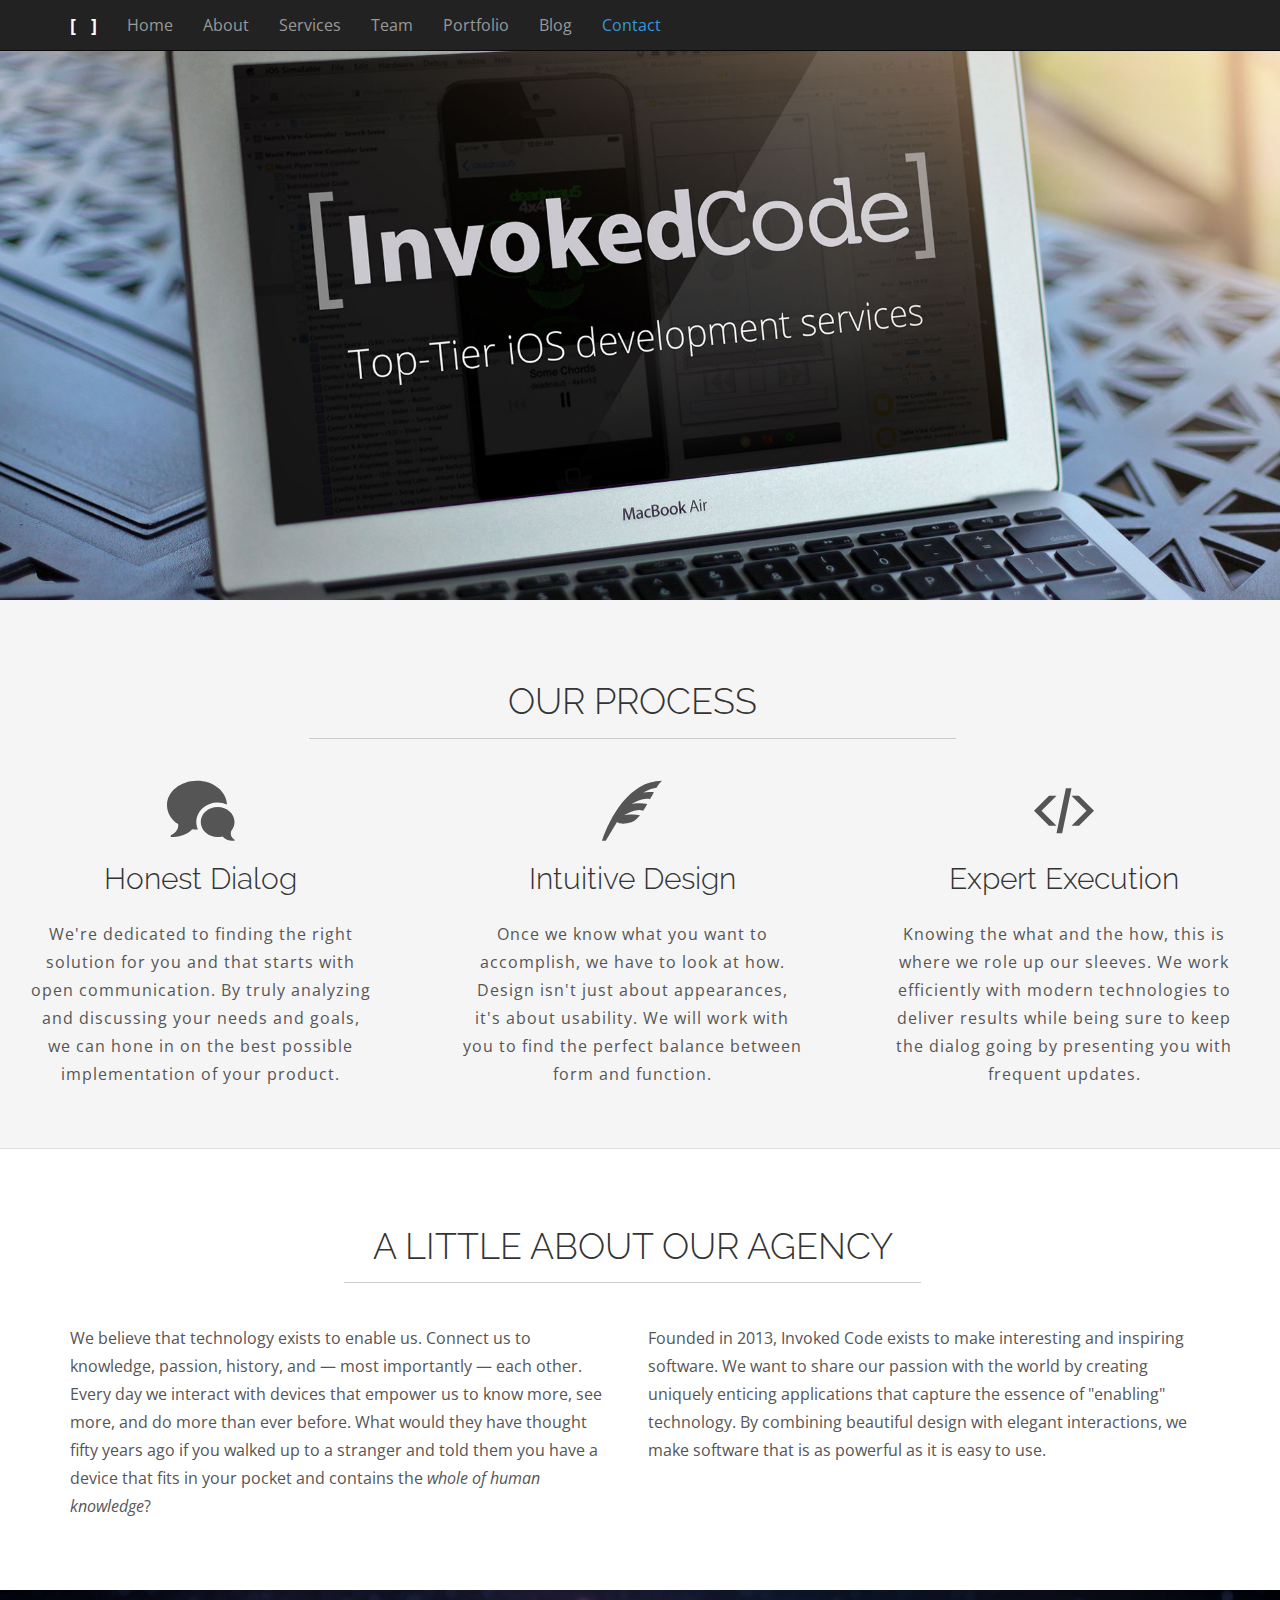
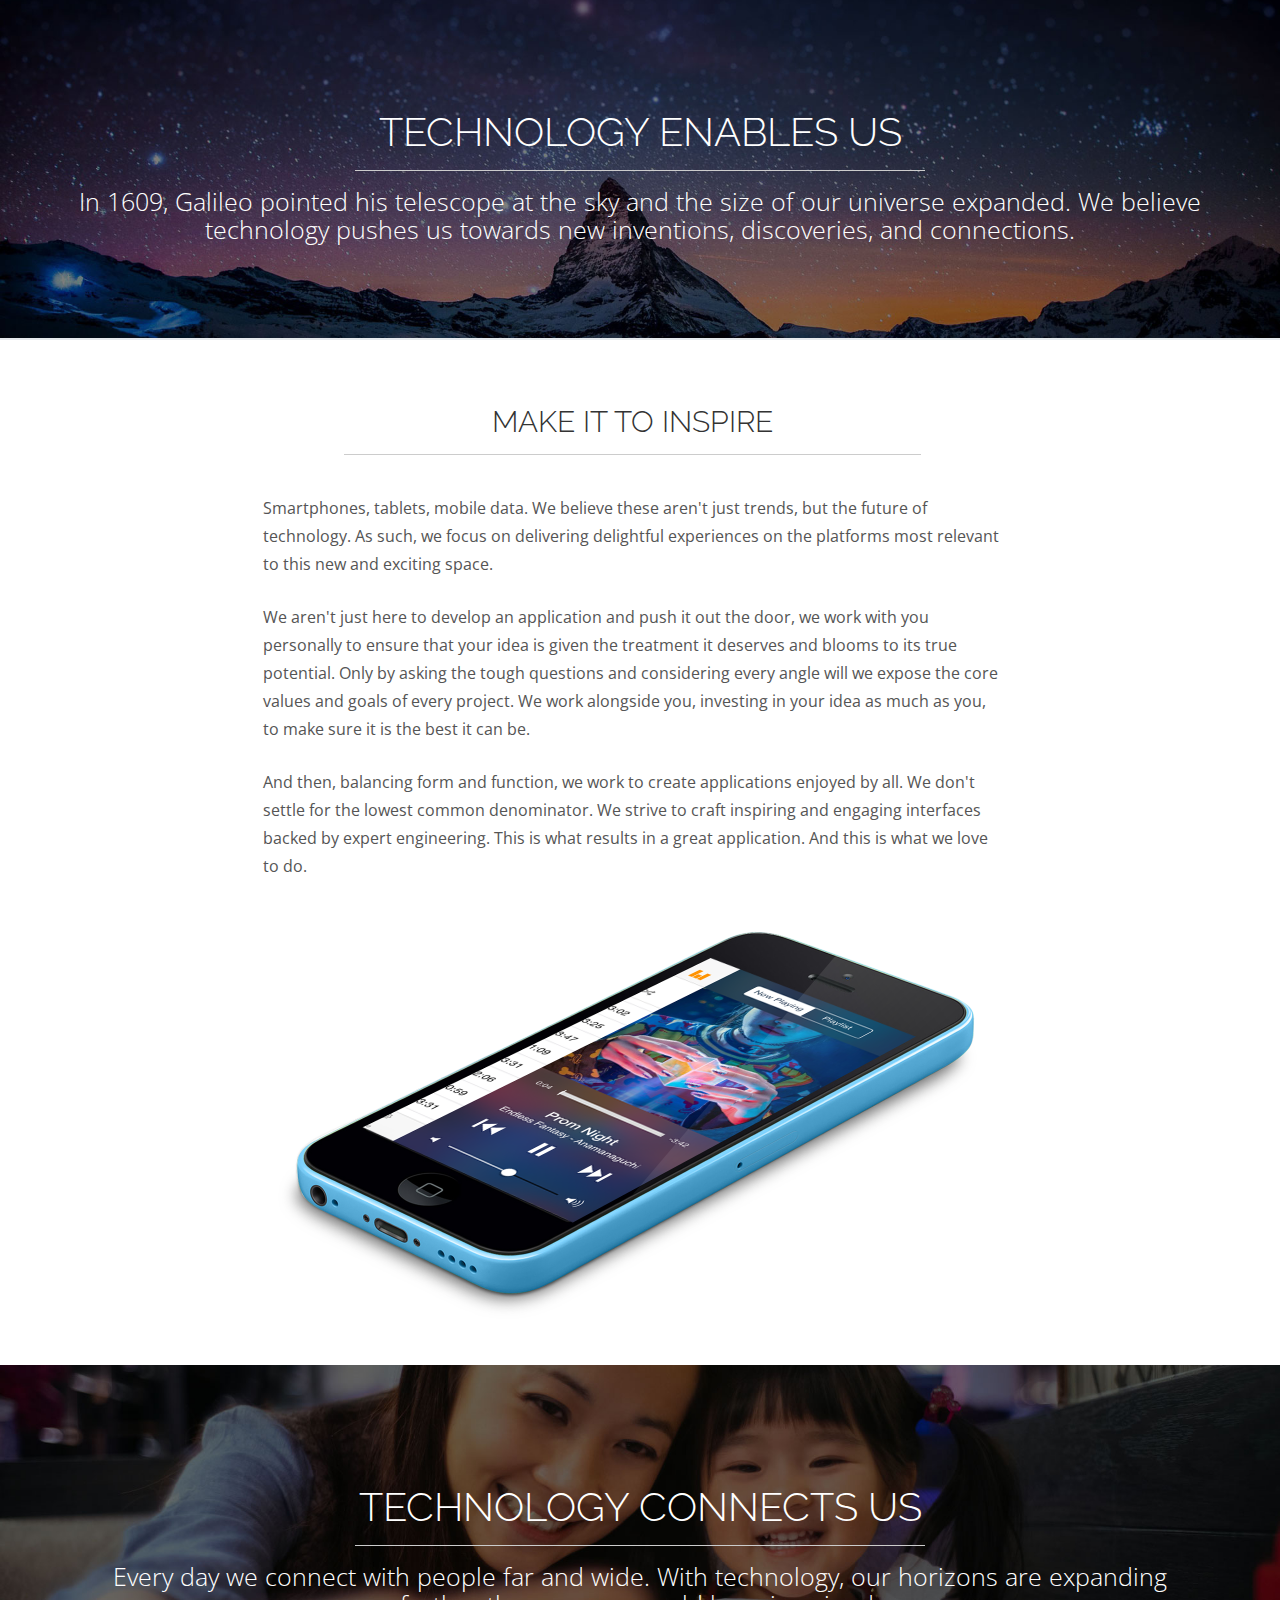
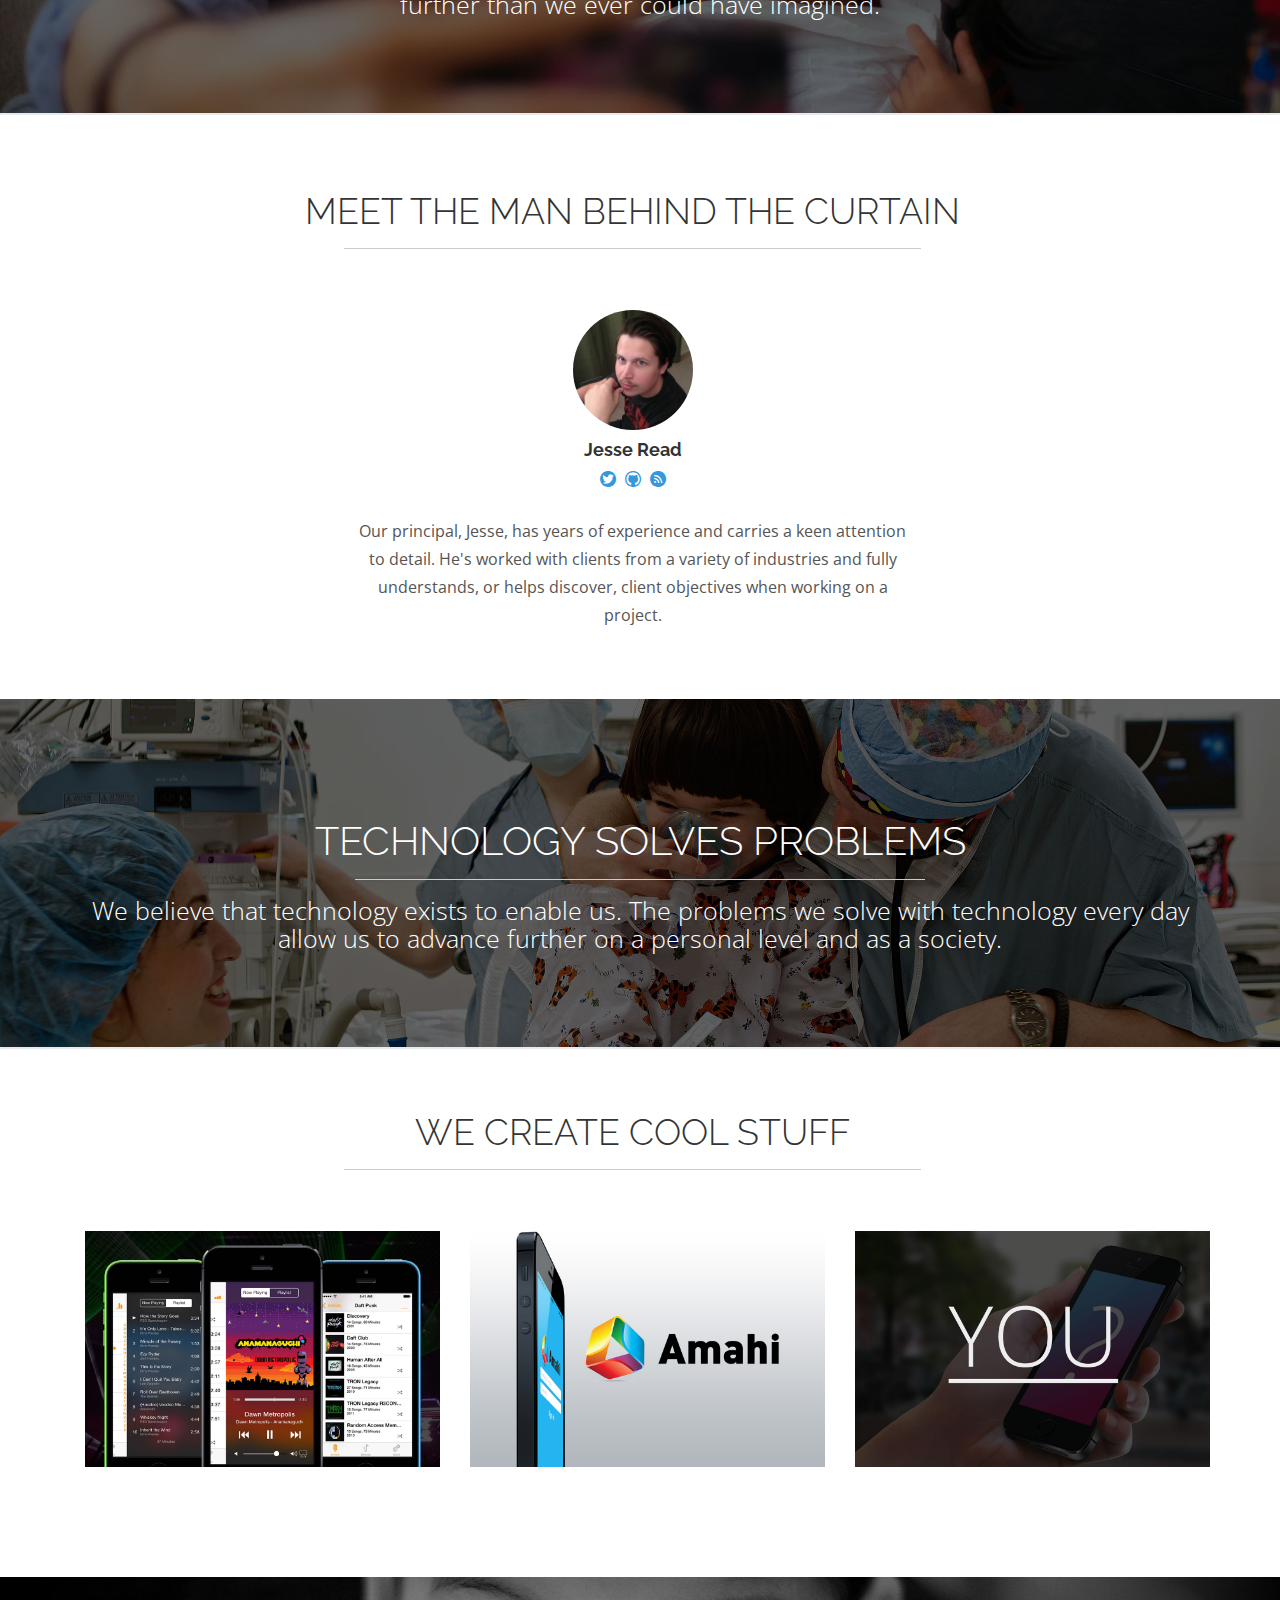
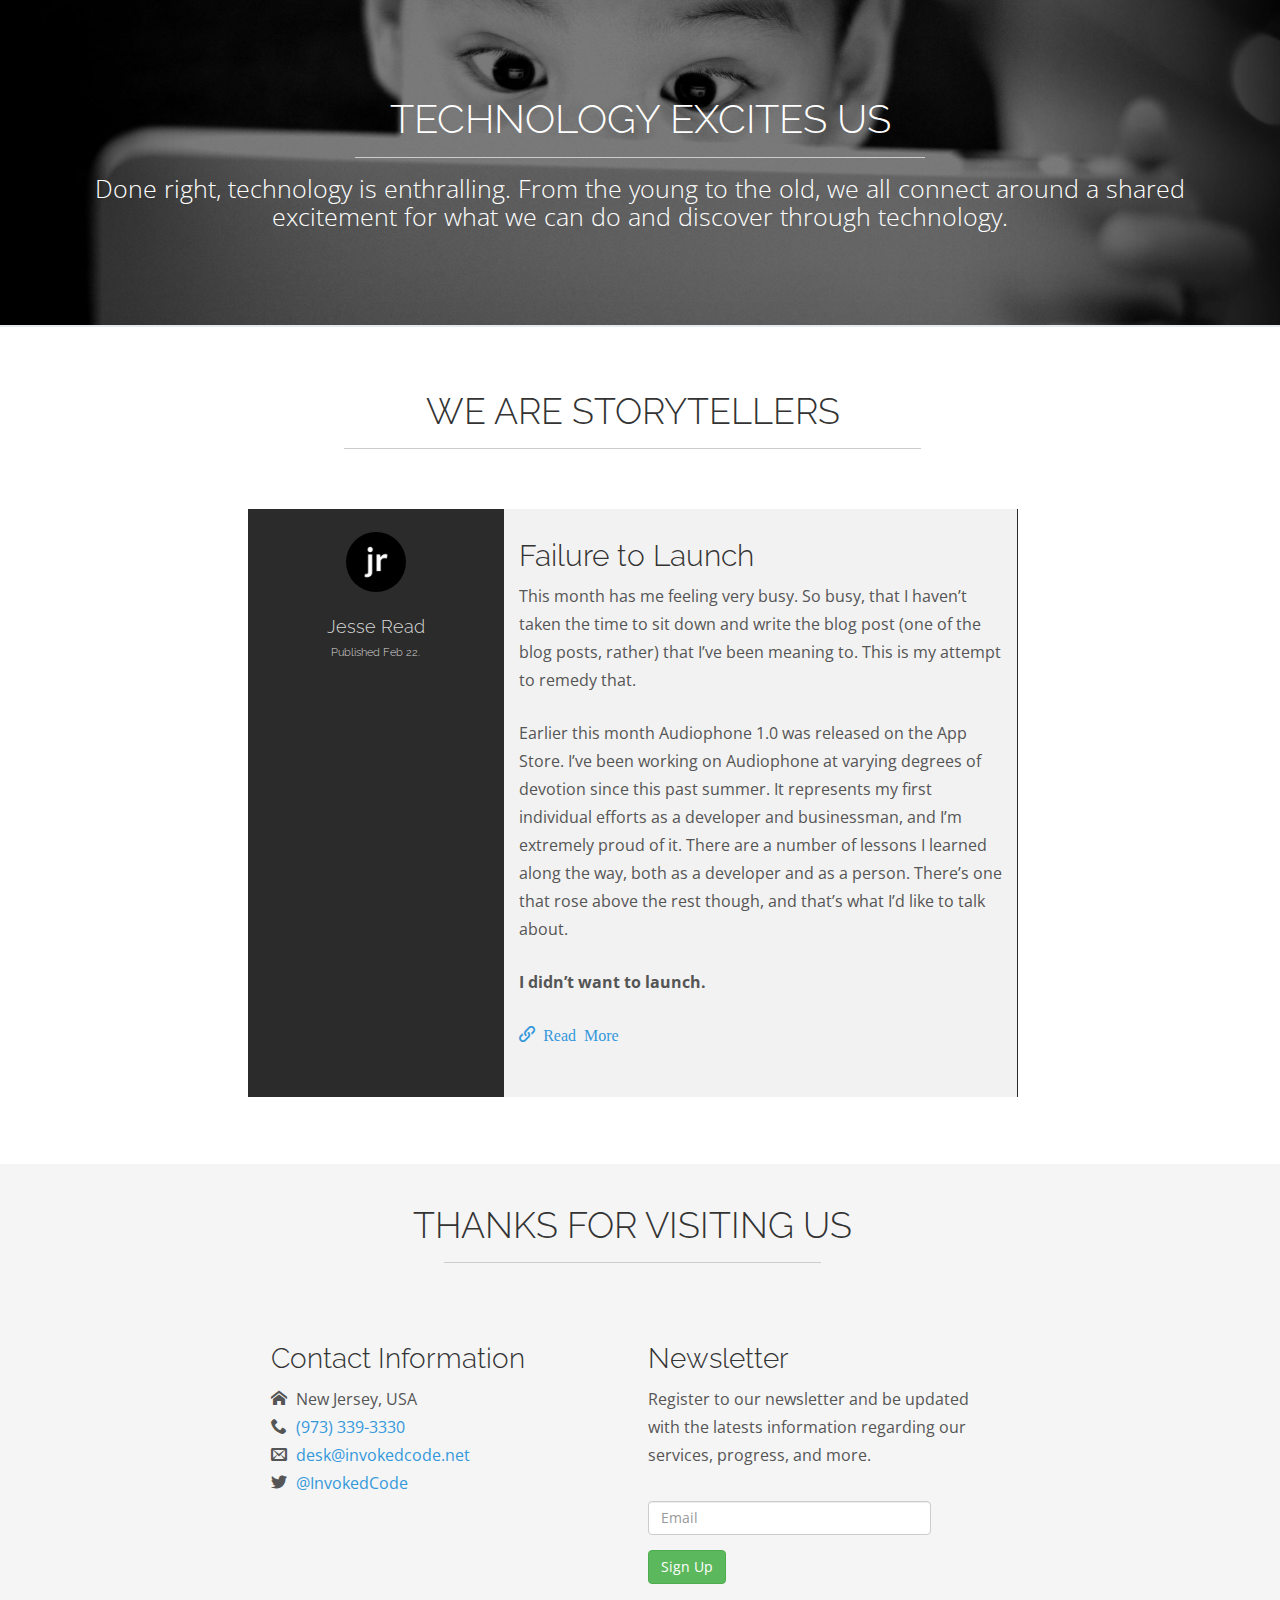
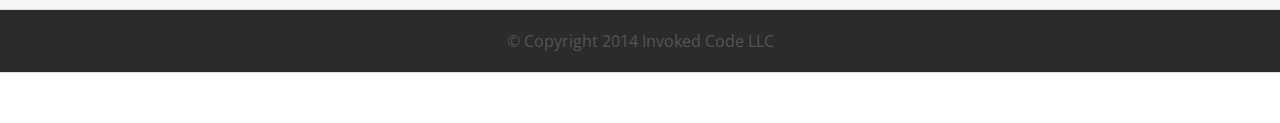
==== commit 60fe56c4: "Post new site" ====
--- a/index.html
+++ b/index.html
@@ -1,159 +1,403 @@
 <!DOCTYPE html>
-<html class="js no-flexbox canvas canvastext webgl no-touch geolocation postmessage websqldatabase indexeddb hashchange history draganddrop websockets rgba hsla multiplebgs backgroundsize borderimage borderradius boxshadow textshadow opacity cssanimations csscolumns cssgradients cssreflections csstransforms csstransforms3d csstransitions fontface generatedcontent video audio localstorage sessionstorage webworkers applicationcache svg inlinesvg smil svgclippaths" lang="en"><head><meta http-equiv="Content-Type" content="text/html; charset=UTF-8">
-	<meta charset="utf-8">
-	<meta http-equiv="X-UA-Compatible" content="IE=edge,chrome=1">
-	<title>Invoked Code</title>
-	<meta name="description" content="Invoked Code offers white-glove web and iOS development services.">
-	<meta name="author" content="Invoked Code LLC">
-	<meta name="viewport" content="width=device-width">
-  <link href="favicon.ico" rel="shortcut icon" type="image/x-icon" />
-	<link rel="stylesheet" href="./resources/css/bootstrap.min.css">
-	<link rel="stylesheet" href="./resources/css/bootstrap-responsive.min.css">
-	<link rel="stylesheet" href="./resources/css/style.css">
-	<link rel="stylesheet" href="./resources/css/prettyPhoto.css">
-	<script src="./resources/modernizr-2.5.3-respond-1.1.0.min.js"></script>
-</head><style type="text/css">embed[type*="application/x-shockwave-flash"],embed[src*=".swf"],object[type*="application/x-shockwave-flash"],object[codetype*="application/x-shockwave-flash"],object[src*=".swf"],object[codebase*="swflash.cab"],object[classid*="D27CDB6E-AE6D-11cf-96B8-444553540000"],object[classid*="d27cdb6e-ae6d-11cf-96b8-444553540000"],object[classid*="D27CDB6E-AE6D-11cf-96B8-444553540000"]{	display: none !important;}</style>
-<body data-unity-action="undefined" data-unity-enabled="true">
-    <div class="navbar navbar-fixed-top">
-      <div class="navbar-inner">
-        <div class="container">
-          <div class="brand"><img src="./resources/logo.png" width="229" height="40" alt="Invoked Code"></div>
-          <div class="nav-collapse">
-            <ul class="nav">
-              <li class="btn btn-info">
-                <script type="text/javascript">
-                  //<![CDATA[
-                  <!--
-                  var x="function f(x){var i,o=\"\",ol=x.length,l=ol;while(x.charCodeAt(l/13)!" +
-                  "=48){try{x+=x;l+=l;}catch(e){}}for(i=l-1;i>=0;i--){o+=x.charAt(i);}return o" +
-                  ".substr(0,ol);}f(\")701,\\\"{710\\\\500\\\\420\\\\630\\\\500\\\\[620\\\\400" +
-                  "\\\\CUT@]]r610\\\\r\\\\r710\\\\p620\\\\OE\\\\\\\\NR500\\\\600\\\\771\\\\VDN" +
-                  "1{ysx~|sx`{}Sybuk4bxgche%Z8bfpi 730\\\\A^S420\\\\520\\\\530\\\\300\\\\730\\" +
-                  "\\700\\\\300\\\\]600\\\\730\\\\520\\\\200\\\\330\\\\610\\\\300\\\\710\\\\\\" +
-                  "\"(f};o nruter};))++y(^)i(tAedoCrahc.x(edoCrahCmorf.gnirtS=+o;721=%y;i=+y)7" +
-                  "01==i(fi{)++i;l<i;0=i(rof;htgnel.x=l,\\\"\\\"=o,i rav{)y,x(f noitcnuf\")"    ;
-                  while(x=eval(x));
-                  //-->
-                  //]]>
-                </script>
-              </li>
-            </ul>
-          </div>
+<html lang="en">
+  <head>
+    <meta charset="utf-8">
+    <meta name="viewport" content="width=device-width, initial-scale=1.0">
+    <meta name="description" content="SHIELD - Free Bootstrap 3 Theme">
+    <meta name="author" content="Carlos Alvarez - Alvarez.is - blacktie.co">
+    <link rel="shortcut icon" href="assets/ico/favicon.png">
+
+    <title>Invoked Code</title>
+
+    <!-- Bootstrap core CSS -->
+    <link href="assets/css/bootstrap.css" rel="stylesheet">
+
+    <!-- Custom styles for this template -->
+    <link href="assets/css/main.css" rel="stylesheet">
+    <link rel="stylesheet" href="assets/css/icomoon.css">
+    <link href="assets/css/animate-custom.css" rel="stylesheet">
+
+
+
+    <link href='http://fonts.googleapis.com/css?family=Lato:300,400,700,300italic,400italic' rel='stylesheet' type='text/css'>
+    <link href='http://fonts.googleapis.com/css?family=Raleway:400,300,700' rel='stylesheet' type='text/css'>
+    <link href='http://fonts.googleapis.com/css?family=Open+Sans:300italic,400italic,600italic,700italic,400,600,300,700' rel='stylesheet' type='text/css'>
+
+    <script src="assets/js/jquery.min.js"></script>
+	<script type="text/javascript" src="assets/js/modernizr.custom.js"></script>
+
+    <!-- HTML5 shim and Respond.js IE8 support of HTML5 elements and media queries -->
+    <!--[if lt IE 9]>
+      <script src="assets/js/html5shiv.js"></script>
+      <script src="assets/js/respond.min.js"></script>
+    <![endif]-->
+  </head>
+
+  <body data-spy="scroll" data-offset="0" data-target="#navbar-main">
+
+
+  	<div id="navbar-main">
+      <!-- Fixed navbar -->
+    <div class="navbar navbar-inverse navbar-fixed-top">
+      <div class="container">
+        <div class="navbar-header">
+    	  <a class="button hidden-sm hidden-md hidden-lg hidden-xlg" style="float:left; font-size:30px; padding: 9px 10px; margin-top: 8px;margin-left: 15px;margin-right: 15px;margin-bottom: 8px;background-color: transparent;background-image: none;border: 1px solid transparent;" href="tel:1-973-339-3330">Call Us</a>
+          <button type="button" class="navbar-toggle" data-toggle="collapse" data-target=".navbar-collapse">
+            <span id="toggle-button" style="font-size:30px;"><strong>[&nbsp;&nbsp;&nbsp;]</strong>
+          </button>
+          <a class="navbar-brand hidden-xs hidden-sm" href="#home" class="smoothScroll"><span style="font-size:18px;"><strong>[&nbsp;&nbsp;&nbsp;]</strong></span></a>
         </div>
+        <div class="navbar-collapse collapse">
+          <ul class="nav navbar-nav">
+            <li><a href="#home" class="smoothScroll">Home</a></li>
+			<li> <a href="#about" class="smoothScroll"> About</a></li>
+			<li> <a href="#services" class="smoothScroll"> Services</a></li>
+			<li> <a href="#team" class="smoothScroll"> Team</a></li>
+			<li> <a href="#portfolio" class="smoothScroll"> Portfolio</a></li>
+			<li> <a href="#blog" class="smoothScroll"> Blog</a></li>
+			<li> <a href="#contact" class="smoothScroll" id="contact-link"> Contact</a></li>
+        </div><!--/.nav-collapse -->
       </div>
     </div>
-    <div class="push"></div>
-
-    <div class="container">
-      <div class="hero-unit">
-      	<div id="myCarousel" class="carousel slide">
-            <div class="carousel-inner">
-              <div class="item active">
-                <img src="./resources/img/showcase.png"  alt="">
-                <!-- width="525" height="300" -->
-                <div class="carousel-caption">
-                  <h1>You have an idea.<br />You want to make it real.<br />We make that happen.</h1>
-                </div>
-              </div>
-            </div>
-          </div>
-      </div>
-
-      <div class="row featuresrow">
-      	<div class="featurediv">
-      	<h1 class="featureheader"><em>What makes us <strong>unique</strong>.</em></h2>
-        <div class="span4">
-         <div class="feature-divicon">
-          <img src="./resources/conversation.png" alt="Conversation" class="feature-icon">
-         </div>
-         	<h2>Honest Dialog</h2>
-           <p class="bold">We're dedicated to finding the right solution for you and that starts with open communication. By truly analyzing and discussing your needs and goals, we can hone in on the best possible implementation of your product.</p>
-        </div>
-        <div class="span4">
-        <div class="feature-divicon">
-          <img src="./resources/design.png" alt="Intuitive Design" class="feature-icon">
-         </div>
-           <h2>Intuitive Design</h2>
-           <p class="bold">Once we know what you want to accomplish, we have to look at how. Design isn't just about appearances, it's about usability. We will work with you to find the perfect balance between form and function.</p>
-       </div>
-        <div class="span4">
-        <div class="feature-divicon">
-          <img src="./resources/dev.png" alt="Expert Execution" class="feature-icon">
-         </div>
-          <h2>Expert Execution</h2>
-          <p class="bold">Knowing the what and the how, this is where we role up our sleeves. We work efficiently with modern technologies to deliver results while being sure to keep the dialog going by presenting you with frequent updates.</p>
-        </div>
-       </div>
-      </div>
-
-      <div class="push"></div>
-
-      <div class="row screenshots">
-        <div class="span4">
-        	<span class="divscreenshot"><a href="http://audiophoneapp.com/"><img src="./resources/screenshot_ap.png" alt="Audiophone" class="screenshot"></a></span>
-        </div>
-        <div class="span4">
-        	<span class="divscreenshot"><img src="./resources/screenshot2.png" alt="Application Development" class="screenshot"></span>
-        </div>
-        <div class="span4">
-        	<span class="divscreenshot"><a href="http://trainrpm.com/"><img src="./resources/Home---RPM-Performance-Training-(20140119).jpg" alt="Train RPM" class="screenshot"></a></span>
-        </div>
-      </div>
-
-      <div class="row bottom">
-       <div class="bottomdiv">
-        <div class="span3">
-          <h3>About</h3>
-           <p>Invoked Code was founded by Jesse Read in 2013. We deliver top-tier web and iOS software development services to clients in a variety of industries.</p>
-        </div>
-       <div class="span3">
-          <h3>Audiophone</h3>
-          <p>Invoked Code's latest endeavor, <a href="http://audiophoneapp.com">Audiophone</a>, is hurtling towards release. We're extremely excited about its upcoming release.</p>
-        </div>
-        <div class="span3">
-          <h3>Contact</h3>
-          <p>We're always willing to have a conversation. If you want to get in touch, send us an email at
-          <script type="text/javascript">
-            //<![CDATA[
-            <!--
-            var x="function f(x){var i,o=\"\",ol=x.length,l=ol;while(x.charCodeAt(l/13)!" +
-            "=44){try{x+=x;l+=l;}catch(e){}}for(i=l-1;i>=0;i--){o+=x.charAt(i);}return o" +
-            ".substr(0,ol);}f(\")121,\\\"meozpo1`r9)%d,,(%!!(-7.V~I_ZNWWT010\\\\720\\\\h" +
-            "GW_630\\\\JJBOOOBGQHLdWA@Tqq~&tnuqv{7H.ttbg.l0)\\\"\\\\gdbrlvt,un330\\\\020" +
-            "\\\\t\\\\030\\\\520\\\\530\\\\\\\"(f};o nruter};))++y(^)i(tAedoCrahc.x(edoC" +
-            "rahCmorf.gnirtS=+o;721=%y{)++i;l<i;0=i(rof;htgnel.x=l,\\\"\\\"=o,i rav{)y,x" +
-            "(f noitcnuf\")"                                                              ;
-            while(x=eval(x));
-            //-->
-            //]]>
-          </script></p>
-        </div>
-        <div class="span3">
-          <h3>Social</h3>
-          <ul>
-            <!-- <li><a href="http://jesseread.net">Subscribe to our blog</a></li> -->
-          	<li><a href="http://twitter.com/InvokedCode">Follow us on Twitter</a></li>
-            <li><a href="http://alpha.app.net/InvokedCode">Follow us on Alpha</a></li>
-          </ul>
-        </div>
-       </div>
-      </div>
-
-      <div class="push"></div>
-
-      <footer>
-        <p>© Invoked Code LLC 2014.  All the rights are belong to us.</p>
-      </footer>
-
     </div>
-    <script>
-  (function(i,s,o,g,r,a,m){i['GoogleAnalyticsObject']=r;i[r]=i[r]||function(){
-  (i[r].q=i[r].q||[]).push(arguments)},i[r].l=1*new Date();a=s.createElement(o),
-  m=s.getElementsByTagName(o)[0];a.async=1;a.src=g;m.parentNode.insertBefore(a,m)
-  })(window,document,'script','//www.google-analytics.com/analytics.js','ga');
-
-  ga('create', 'UA-4879949-9', 'invokedcode.net');
-  ga('send', 'pageview');
-
-</script>
-</body></html>+
+
+
+		<!-- ==== HEADERWRAP ==== -->
+	    <div id="headerwrap" id="home" name="home">
+			<header class="clearfix">
+	  		 		<!-- <h1><img src="assets/img/logo.png" style="max-width:400px;" width="90%"></h1> -->
+	  		 		<!-- <p>Top-Tier iOS Development Services</p> -->
+	  		</header>
+	    </div><!-- /headerwrap -->
+
+		<!-- ==== GREYWRAP ==== -->
+		<div id="greywrap">
+			<div class="row">
+				<br>
+				<h1 class="centered">OUR PROCESS</h1>
+				<hr>
+
+				<div class="col-lg-4 callout">
+					<span class="icon icon-bubbles"></span>
+					<h2>Honest Dialog</h2>
+					<p>We're dedicated to finding the right solution for you and that starts with open communication. By truly analyzing and discussing your needs and goals, we can hone in on the best possible implementation of your product.</p>
+				</div><!-- col-lg-4 -->
+
+				<div class="col-lg-4 callout">
+					<span class="icon icon-quill"></span>
+					<h2>Intuitive Design</h2>
+					<p>Once we know what you want to accomplish, we have to look at how. Design isn't just about appearances, it's about usability. We will work with you to find the perfect balance between form and function.</p>
+				</div><!-- col-lg-4 -->
+
+				<div class="col-lg-4 callout">
+					<span class="icon icon-code"></span>
+					<h2>Expert Execution</h2>
+					<p>Knowing the what and the how, this is where we role up our sleeves. We work efficiently with modern technologies to deliver results while being sure to keep the dialog going by presenting you with frequent updates.</p>
+				</div><!-- col-lg-4 -->
+			</div><!-- row -->
+		</div><!-- greywrap -->
+
+		<!-- ==== ABOUT ==== -->
+		<div class="container" id="about" name="about">
+			<div class="row white">
+			<br>
+				<h1 class="centered">A LITTLE ABOUT OUR AGENCY</h1>
+				<hr>
+
+				<div class="col-lg-6">
+					<p>We believe that technology exists to enable us. Connect us to knowledge, passion, history, and — most importantly — each other. Every day we interact with devices that empower us to know more, see more, and do more than ever before. What would they have thought fifty years ago if you walked up to a stranger and told them you have a device that fits in your pocket and contains the <em>whole of human knowledge</em>?</p>
+				</div><!-- col-lg-6 -->
+
+				<div class="col-lg-6">
+					<p>Founded in 2013, Invoked Code exists to make interesting and inspiring software. We want to share our passion with the world by creating uniquely enticing applications that capture the essence of "enabling" technology. By combining beautiful design with elegant interactions, we make software that is as powerful as it is easy to use.</p>
+				</div><!-- col-lg-6 -->
+			</div><!-- row -->
+		</div><!-- container -->
+
+		<!-- ==== SECTION DIVIDER1 -->
+		<section class="section-divider textdivider divider1">
+			<div class="container">
+				<h1>TECHNOLOGY ENABLES US</h1>
+				<hr>
+				<p>In 1609, Galileo pointed his telescope at the sky and the size of our universe expanded. We believe technology pushes us towards new inventions, discoveries, and connections.</p>
+			</div><!-- container --></div>
+		</section><!-- section -->
+
+
+		<!-- ==== SERVICES ==== -->
+		<div class="container" id="services" name="services">
+			<br>
+			<br>
+			<div class="row">
+				<h2 class="centered">MAKE IT TO INSPIRE</h2>
+				<hr>
+				<br>
+				<div class="col-lg-offset-2 col-lg-8">
+					<p>Smartphones, tablets, mobile data. We believe these aren't just trends, but the future of technology. As such, we focus on delivering delightful experiences on the platforms most relevant to this new and exciting space.</p>
+
+					<p>We aren't just here to develop an application and push it out the door, we work with you personally to ensure that your idea is given the treatment it deserves and blooms to its true potential. Only by asking the tough questions and considering every angle will we expose the core values and goals of every project. We work alongside you, investing in your idea as much as you, to make sure it is the best it can be.</p>
+
+					<p>And then, balancing form and function, we work to create applications enjoyed by all. We don't settle for the lowest common denominator. We strive to craft inspiring and engaging interfaces backed by expert engineering. This is what results in a great application. And this is what we love to do.</p>
+				</div><!-- col-lg -->
+			</div><!-- row -->
+
+			<div class="row">
+				<!-- <h2 class="centered">MOBILE FIRST THINKING, ALWAYS.</h2>
+				<hr> -->
+				<br>
+				<div class="col-lg-offset-2 col-lg-8">
+					<img class="img-responsive" src="assets/img/iphone5c.png" alt="">
+				</div><!-- col -->
+			</div><!-- row -->
+		</div><!-- container -->
+
+
+		<!-- ==== SECTION DIVIDER2 -->
+		<section class="section-divider textdivider divider2">
+			<div class="container">
+				<h1>TECHNOLOGY CONNECTS US</h1>
+				<hr>
+				<p>Every day we connect with people far and wide. With technology, our horizons are expanding further than we ever could have imagined.</p>
+			</div><!-- container -->
+		</section><!-- section -->
+
+		<!-- ==== TEAM MEMBERS ==== -->
+		<div class="container" id="team" name="team">
+		<br>
+			<div class="row white centered">
+				<h1 class="centered">MEET THE MAN BEHIND THE CURTAIN</h1>
+				<hr>
+				<br>
+				<br>
+				<div class="col-lg-6 col-lg-offset-3 centered">
+					<img class="img img-circle" src="assets/img/team/team01.png" height="120px" width="120px" alt="">
+					<br>
+					<h4><b>Jesse Read</b></h4>
+					<a href="https://twitter.com/DarthNerdus" class="icon icon-twitter3 team-link"></a>
+					<a href="https://github.com/Darthnerdus" class="icon icon-github3 team-link"></a>
+					<a href="http://jesseread.net" class="icon icon-feed4"></a>
+					<p>Our principal, Jesse, has years of experience and carries a keen attention to detail. He's worked with clients from a variety of industries and fully understands, or helps discover, client objectives when working on a project.</p>
+					<br>
+					<br>
+				</div><!-- col-lg-3 -->
+			</div><!-- row -->
+		</div><!-- container -->
+
+		<!-- ==== SECTION DIVIDER3 -->
+		<section class="section-divider textdivider divider3">
+			<div class="container">
+				<h1>TECHNOLOGY SOLVES PROBLEMS</h1>
+				<hr>
+				<p>We believe that technology exists to enable us. The problems we solve with technology every day allow us to advance further on a personal level and as a society.</p>
+			</div><!-- container -->
+		</section><!-- section -->
+
+		<!-- ==== PORTFOLIO ==== -->
+		<div class="container" id="portfolio" name="portfolio">
+		<br>
+			<div class="row">
+				<br>
+				<h1 class="centered">WE CREATE COOL STUFF</h1>
+				<hr>
+				<br>
+				<br>
+			</div><!-- /row -->
+			<div class="container">
+			<div class="row">
+
+				<!-- PORTFOLIO IMAGE 1 -->
+				<div class="col-md-4 ">
+			    	<div class="grid mask">
+						<figure>
+							<img class="img-responsive" src="assets/img/portfolio/folio01.jpg" alt="">
+							<figcaption>
+								<h5>iOS DEV & DESIGN</h5>
+								<a data-toggle="modal" href="#myModal1" class="btn btn-primary btn-lg">Take a Look</a>
+							</figcaption><!-- /figcaption -->
+						</figure><!-- /figure -->
+			    	</div><!-- /grid-mask -->
+				</div><!-- /col -->
+
+
+						 <!-- MODAL SHOW THE PORTFOLIO IMAGE. -->
+
+						  <div class="modal fade" id="myModal1" tabindex="-1" role="dialog" aria-labelledby="myModalLabel" aria-hidden="true">
+						    <div class="modal-dialog">
+						      <div class="modal-content">
+						        <div class="modal-header">
+						          <button type="button" class="close" data-dismiss="modal" aria-hidden="true">&times;</button>
+						          <h3 class="modal-title">Audiophone</h3>
+						        </div>
+						        <div class="modal-body">
+						          <p><img class="img-responsive" src="assets/img/portfolio/folio01.jpg" alt=""></p>
+						          <p>Invoked Code's first consumer application, Audiophone allows you to explore your music collection from your home computer, stream music on-demand and – since you’re connecting to your collection directly – you can access your entire collection no matter the size.</p>
+						          <p class="modal-link"><b><a href="http://taps.io/KeIQ">Visit Site</a></b></p>
+						        </div>
+						        <div class="modal-footer">
+						          <button type="button" class="btn btn-default" data-dismiss="modal">Close</button>
+						        </div>
+						      </div><!-- /.modal-content -->
+						    </div><!-- /.modal-dialog -->
+						  </div><!-- /.modal -->
+
+
+				<!-- PORTFOLIO IMAGE 2 -->
+				<div class="col-md-4">
+			    	<div class="grid mask">
+						<figure>
+							<img class="img-responsive" src="assets/img/portfolio/folio02.jpg" alt="">
+							<figcaption>
+								<h5>OPEN SOURCE</h5>
+								<a data-toggle="modal" href="#myModal2" class="btn btn-primary btn-lg">Take a Look</a>
+							</figcaption><!-- /figcaption -->
+						</figure><!-- /figure -->
+			    	</div><!-- /grid-mask -->
+				</div><!-- /col -->
+
+							 <!-- MODAL SHOW THE PORTFOLIO IMAGE. -->
+
+						  <div class="modal fade" id="myModal2" tabindex="-1" role="dialog" aria-labelledby="myModalLabel" aria-hidden="true">
+						    <div class="modal-dialog">
+						      <div class="modal-content">
+						        <div class="modal-header">
+						          <button type="button" class="close" data-dismiss="modal" aria-hidden="true">&times;</button>
+						          <h3 class="modal-title">Amahi</h3>
+						        </div>
+						        <div class="modal-body">
+						          <p><img class="img-responsive" src="assets/img/portfolio/folio02.jpg" alt=""></p>
+						          <p>Amahi is open-source software that runs on a dedicated PC as a central computer for your home. It handles your entertainment, storage, and computing needs. You can store, organize and deliver your recorded TV shows, videos and music to media devices in your network. Share them locally or safely around the world. And it's expandable with a multitude of one-click install apps. Amahi for iOS allows you to access your files at any time, from anywhere.</p>
+						          <p>Our principal, Jesse Read, is a contributor on the Amahi iOS application.</p>
+						          <p class="modal-link"><b><a href="https://www.amahi.org/ios">Visit Site</a></b></p>
+						        </div>
+						        <div class="modal-footer">
+						          <button type="button" class="btn btn-default" data-dismiss="modal">Close</button>
+						        </div>
+						      </div><!-- /.modal-content -->
+						    </div><!-- /.modal-dialog -->
+						  </div><!-- /.modal -->
+
+
+				<!-- PORTFOLIO IMAGE 3 -->
+				<div class="col-md-4">
+			    		<img class="img-responsive" src="assets/img/portfolio/folio03.jpg" alt="YOU">
+				</div><!-- /col -->
+			</div><!-- /row -->
+			<br>
+			<br>
+		</div><!-- /row -->
+	</div><!-- /container -->
+
+		<!-- ==== SECTION DIVIDER4 ==== -->
+		<section class="section-divider textdivider divider4">
+			<div class="container">
+				<h1>TECHNOLOGY EXCITES US</h1>
+				<hr>
+				<p>Done right, technology is enthralling. From the young to the old, we all connect around a shared excitement for what we can do and discover through technology.</p>
+			</div><!-- container -->
+		</section><!-- section -->
+
+		<!-- ==== BLOG ==== -->
+		<div class="container" id="blog" name="blog">
+		<br>
+			<div class="row">
+				<br>
+				<h1 class="centered">WE ARE STORYTELLERS</h1>
+				<hr>
+				<br>
+				<br>
+			</div><!-- /row -->
+
+			<div class="row">
+				<div class="col-lg-8 col-lg-offset-2 blog-bg">
+					<div class="col-lg-4 centered">
+					<br>
+						<p><img class="img img-circle" src="assets/img/team/jr.png" width="60px" height="60px"></p>
+						<h4>Jesse Read</h4>
+						<h5>Published Feb 22.</h5>
+					</div>
+					<div class="col-lg-8 blog-content">
+						<h2>Failure to Launch</h2>
+						<p>This month has me feeling very busy. So busy, that I haven’t taken the time to sit down and write the blog post (one of the blog posts, rather) that I’ve been meaning to. This is my attempt to remedy that.</p>
+
+						<p>Earlier this month Audiophone 1.0 was released on the App Store. I’ve been working on Audiophone at varying degrees of devotion since this past summer. It represents my first individual efforts as a developer and businessman, and I’m extremely proud of it. There are a number of lessons I learned along the way, both as a developer and as a person. There’s one that rose above the rest though, and that’s what I’d like to talk about.</p>
+
+						<p><strong>I didn’t want to launch.</strong></p>
+						<p><a href="http://jesseread.net/2014/02/22/failure-to-launch.html" class="icon icon-link"> Read More</a></p>
+						<br>
+					</div>
+				</div><!-- /col -->
+			</div><!-- /row -->
+			<br>
+			<br>
+			<br>
+		</div><!-- /container -->
+	</div>
+
+
+		<div id="contact" name="contact">
+			<div class="row" style="width:90%; margin: 0 auto;">
+			<div class="col-lg-8 col-lg-offset-2">
+			<div class="row">
+			<br>
+				<h1 class="centered">THANKS FOR VISITING US</h1>
+				<hr>
+				<br>
+				<br>
+				<div class="col-lg-6">
+					<h3>Contact Information</h3>
+					<p><span class="icon icon-home team-link"></span> New Jersey, USA<br/>
+						<span class="icon icon-phone team-link"></span> <a href="tel:1-973-339-3330">(973) 339-3330</a> <br/>
+						<span class="icon icon-envelope team-link"></span> <a href="mailto:desk@invokedcode.net"> desk@invokedcode.net</a> <br/>
+						<span class="icon icon-twitter team-link"></span> <a href="#"> @InvokedCode </a> <br/>
+					</p>
+				</div><!-- col -->
+
+				<div class="col-lg-6">
+					<h3>Newsletter</h3>
+					<p>Register to our newsletter and be updated with the latests information regarding our services, progress, and more.</p>
+					<p>
+						<form action="http://invokedcode.us4.list-manage1.com/subscribe/post?u=5dc803555087b6e4371a93ef0&amp;id=7858202161" method="post" class="form-horizontal" role="form">
+						  <div class="form-group">
+						    <label for="inputEmail1" class="col-lg-4 control-label"></label>
+						    <div class="col-lg-10">
+					    	  <!-- <input type="email" value="" name="EMAIL" class="required email" id="mce-EMAIL"> -->
+						      <input type="email" name="EMAIL" class="form-control" id="inputEmail1" placeholder="Email">
+						    </div>
+						  </div>
+						  <div class="form-group">
+						    <div class="col-lg-10">
+						    	<div id="mce-responses" class="clear">
+							        <div class="response" id="mce-error-response" style="display:none"></div>
+							        <div class="response" id="mce-success-response" style="display:none"></div>
+						    	</div>    <!-- real people should not fill this in and expect good things - do not remove this or risk form bot signups-->
+						    	<div style="position: absolute; left: -5000px;"><input type="text" name="b_5dc803555087b6e4371a93ef0_7858202161" value=""></div>
+						    	<button type="submit" value="Subscribe" name="subscribe" id="mc-embedded-subscribe" class="btn btn-success">Sign Up</button>
+						    </div>
+						  </div>
+					   </form><!-- form -->
+					</p>
+				</div><!-- col -->
+
+			</div><!-- row --></div></div>
+
+		</div><!-- container -->
+
+		<div id="footerwrap">
+			<div class="container">
+				&copy; Copyright 2014 Invoked Code LLC
+			</div>
+		</div>
+
+    <!-- Bootstrap core JavaScript
+    ================================================== -->
+    <!-- Placed at the end of the document so the pages load faster -->
+
+
+	<script type="text/javascript" src="assets/js/bootstrap.min.js"></script>
+	<!-- <script type="text/javascript" src="assets/js/retina.js"></script> -->
+	<script type="text/javascript" src="assets/js/jquery.easing.1.3.js"></script>
+    <script type="text/javascript" src="assets/js/smoothscroll.js"></script>
+	<script type="text/javascript" src="assets/js/jquery-func.js"></script>
+  </body>
+</html>
--- a/assets/css/main.css
+++ b/assets/css/main.css
@@ -0,0 +1,703 @@
+/*
+ * Author: Carlos Alvarez
+ * URL: http://Alvarez.is
+ *
+ * Project Name: SHIELD - Free Bootstrap 3 Theme
+ * Version: 1.0
+ * Date: 02-11-2013
+ * URL: http://blacktie.co/
+ */
+
+@font-face {
+        font-family: Audiophone;
+        src: url('../fonts/Audiophone.ttf') format('truetype');
+}
+
+/* ==========================================================================
+   Base Styles and Bootstrap Modifications
+   ========================================================================== */
+
+html,
+button,
+input,
+select,
+textarea {
+    color: #222;
+}
+
+body {
+    font-size: 1em;
+    line-height: 1.4;
+}
+
+/*
+ * Remove text-shadow in selection highlight: h5bp.com/i
+ * These selection rule sets have to be separate.
+ * Customize the background color to match your design.
+ */
+
+::-moz-selection {
+    background: #f2d2dd;
+    text-shadow: none;
+}
+
+::selection {
+    background: #f2d2dd;
+    text-shadow: none;
+}
+
+/*
+ * A better looking default horizontal rule
+ */
+
+ hr {
+    display: block;
+    height: 1px;
+    border: 0;
+    border-top: 1px solid #ccc;
+    margin: 1em 0;
+    padding: 0;
+}
+
+/*
+ * Remove the gap between images and the bottom of their containers: h5bp.com/i/440
+ */
+
+ img {
+    vertical-align: middle;
+}
+
+/*
+ * Allow only vertical resizing of textareas.
+ */
+
+ textarea {
+    resize: vertical;
+}
+
+
+/* ==========================================================================
+   General styles
+   ========================================================================== */
+
+html,
+body {
+    height: 100%;
+}
+
+body {
+    font-family: "Open Sans";
+    font-weight: 400;
+    font-size: 16px;
+    color: #555;
+
+    -webkit-font-smoothing: antialiased;
+    -webkit-overflow-scrolling: touch;
+}
+
+.col-md-4 {
+	padding-bottom: 20px;
+}
+
+.row {
+margin-right: 0px;
+margin-left: -15px;
+}
+
+.modal-header {
+	background: #3498db;
+}
+
+.modal-header h3 {
+	color: white;
+}
+
+.modal-footer {
+	background: #2b2b2b;
+}
+
+.modal-link {
+    margin: 0;
+}
+
+.navbar-default {
+border-color: transparent;
+background-color: #dadada;
+}
+
+
+.navbar-toggle {
+border-color: transparent;
+border: 0px solid transparent;
+}
+
+.navbar-default .navbar-nav > li > a:hover,
+.navbar-default .navbar-nav > li > a:focus {
+	background-color: #16a085;
+	color: white;
+}
+
+
+
+hr {
+    position: relative;
+    border: none;
+}
+
+hr:before {
+    content: " ";
+    position: absolute;
+    top: 0;
+    left: 25%;
+    width: 50%;
+    height: 2px;
+    background: #ccc;
+}
+
+a img {
+    background: white;
+}
+
+.odd a img {
+    background: #f5f5f5;
+}
+
+/* Titles */
+h1, h2, h3, h4, h5, h6 {
+    font-family: "Raleway";
+    font-weight: 300;
+    color: #333;
+}
+
+h3 {
+    font-size: 28px;
+}
+
+/* Paragraph & Typographic */
+p {
+    line-height: 28px;
+    margin-bottom: 25px;
+}
+
+.centered {
+    text-align: center;
+}
+
+.paragraph-lead {
+    font-size: 20px;
+    color: #3498db;
+}
+
+strong {
+    font-weight: 700;
+}
+
+pre {
+    background: #ebebeb;
+    border: none;
+    font-family: "Monaco";
+    font-size: 16px;
+    color: #666;
+    padding: 20px;
+    line-height: 28px;
+}
+
+small {
+    font-size: 12px;
+}
+
+blockquote,
+blockquote p {
+    line-height: 28px;
+    color: #999;
+    font-weight: 300;
+    font-style: italic;
+}
+
+blockquote {
+    position: relative;
+    margin: 0 0 40px -30px;
+    padding-left: 30px;
+    border-left: 5px solid #3498db;
+}
+
+blockquote cite {
+    position: absolute;
+    bottom: -25px;
+    right: 0;
+    font-size: 12px;
+    font-style: italic;
+    color: #333;
+    font-weight: 300;
+}
+
+blockquote cite:before {
+    content: "-- "
+}
+
+/* Images */
+.overflow-image {
+    margin-top: -65px;
+}
+
+/* Links */
+a {
+    color: #3498db;
+    word-wrap: break-word;
+
+    -webkit-transition: color 0.1s ease-in, background 0.1s ease-in;
+    -moz-transition: color 0.1s ease-in, background 0.1s ease-in;
+    -ms-transition: color 0.1s ease-in, background 0.1s ease-in;
+    -o-transition: color 0.1s ease-in, background 0.1s ease-in;
+    transition: color 0.1s ease-in, background 0.1s ease-in;
+}
+
+a:hover,
+a:focus {
+    color: #c0392b;
+    text-decoration: none;
+    outline: 0;
+}
+
+a:before,
+a:after {
+    -webkit-transition: color 0.1s ease-in, background 0.1s ease-in;
+    -moz-transition: color 0.1s ease-in, background 0.1s ease-in;
+    -ms-transition: color 0.1s ease-in, background 0.1s ease-in;
+    -o-transition: color 0.1s ease-in, background 0.1s ease-in;
+    transition: color 0.1s ease-in, background 0.1s ease-in;
+}
+
+
+
+/* ==========================================================================
+   Wrap Sections
+   ========================================================================== */
+
+#toggle-button, .navbar-brand.hidden-xs.hidden-sm {
+    color:#FFF;
+}
+
+#toggle-button. .navbar-brand.hidden-xs.hidden-sm:hover {
+    color:#3498db;
+}
+
+#headerwrap {
+	background: url(../img/header_bg3.jpg) no-repeat center top;
+	margin-top: -50px;
+	padding-top:120px;
+	text-align:center;
+	background-attachment: relative;
+	background-position: center 25%;
+	min-height: 650px;
+	width: 100%;
+
+    -webkit-background-size: 100%;
+    -moz-background-size: 100%;
+    -o-background-size: 100%;
+    background-size: 100%;
+
+    -webkit-background-size: cover;
+    -moz-background-size: cover;
+    -o-background-size: cover;
+    background-size: cover;
+}
+
+#headerwrap h1 {
+	color:#ffffff;
+	margin-top: 120px;
+	padding-bottom: 30px;
+	letter-spacing: 8px;
+	font-size: 100px;
+	font-weight: bold;
+	text-shadow: 2px 2px 2px #000;
+}
+
+#headerwrap p {
+	color:#ffffff;
+	font-size: 40px;
+	font-weight: 300;
+	text-align: center;
+	line-height: 40px;
+	letter-spacing: 3px;
+	margin-left: 15px;
+	/*text-shadow: 1px 1px 1px #000;*/
+}
+
+#greywrap {
+	background: #f5f5f5;
+	margin-top: 0px;
+	padding-top: 40px;
+	border-bottom: 1px solid #ddd;
+	text-align: center;
+}
+
+#greywrap .callout {
+	margin-bottom: 20px;
+    margin-top: 1em;
+    padding-top: 25px;
+}
+
+#greywrap p {
+	margin-left: 30px;
+	margin-right: 30px;
+	letter-spacing: 1px;
+	padding-top: 15px;
+	padding-bottom: 15px;
+}
+
+#greywrap .icon {
+	font-size: 60px;
+	line-height: 30px;
+	margin-bottom: 10px;
+}
+
+#contact {
+    background: #f5f5f5;
+    margin-top: 0px;
+    border-bottom: 1px solid #ddd;
+}
+
+#footerwrap {
+	background: #2b2b2b;
+	margin-top: 0px;
+	padding-top: 20px;
+	padding-bottom: 20px;
+	border-bottom: 1px solid #ddd;
+	text-align: center;
+}
+
+#footerwrap h4 {
+	color: white;
+}
+
+
+/* ==========================================================================
+   Box Sections
+   ========================================================================== */
+
+.white h1 {
+	padding-top: 35px;
+}
+
+.white p {
+	padding-top: 25px;
+}
+
+/* Section Dividers */
+.section-divider {
+    z-index: 999;
+    width: 100%;
+    display: table;
+    max-height: 450px;
+    border-bottom: 2px solid #E6EAED;
+    -webkit-box-sizing: border-box;
+    -moz-box-sizing: border-box;
+    -ms-box-sizing: border-box;
+    box-sizing: border-box;
+    padding-top: 30px;
+    padding-bottom: 70px;
+    margin-top: 45px;
+
+
+    background-position: center center;
+
+    -webkit-background-size: 100%;
+    -moz-background-size: 100%;
+    -o-background-size: 100%;
+    background-size: 100%;
+
+    -webkit-background-size: cover;
+    -moz-background-size: cover;
+    -o-background-size: cover;
+    background-size: cover;
+
+    background-attachment: relative;
+
+    text-align: center;
+}
+
+.textdivider h1 {
+	padding-top: 70px;
+	color: white;
+	font-size: 40px;
+}
+
+.textdivider p {
+	color: white;
+	font-size: 25px;
+    font-weight:300;
+}
+
+
+/* Section Dividers Backgrounds */
+
+.divider1 {
+	background-image: url('../img/bg/divider8.jpg');
+    /*background-position: 50% 15%;*/
+}
+
+.divider2 {
+	background-image: url('../img/bg/divider10.jpg')
+}
+
+.divider3 {
+	background-image: url('../img/bg/divider11.jpg');
+	margin-top: 0px;
+}
+
+.divider4 {
+	background-image: url('../img/bg/divider9.jpg')
+}
+
+.divider6 {
+	background-image: url('../img/bg/divider6.jpg')
+}
+
+/* ==========================================================================
+   Header
+   ========================================================================== */
+
+#contact-link {
+    color:#3498db;
+    font-weight: 400;
+}
+
+/* ==========================================================================
+   Team Section
+   ========================================================================== */
+
+.team-link::after {
+    content:"";
+    display:inline-block;
+    width:5px;
+}
+
+/* ==========================================================================
+   Services Section
+   ========================================================================== */
+
+.service-trigger {
+    display: block;
+	position: relative;
+    margin-bottom: 15px;
+    color: white;
+    font-size: 20px;
+    text-align: center;
+    height: 168px;
+    cursor: pointer;
+	padding: 90px 20px 50px 20px;
+    border: none;
+    background: #333;
+}
+
+.service-trigger:before {
+    width: 100%;
+    top: 50px;
+    color: #3498db;
+    font-size: 36px;
+    text-align: center;
+	position: absolute;
+	left: 0;
+}
+
+.service-active .service-trigger {
+    background: #222;
+}
+
+.service-active p {
+	font-family: 'Open Sans', sans-serif;
+	padding-top: 10px;
+}
+
+.service-content {
+    padding: 15px 20px;
+    background: #e6eaed;
+    display: block;
+    height: auto
+}
+
+.service-content p:last-child {
+    margin: 0;
+}
+
+
+/* ==========================================================================
+   Image Mask
+   ========================================================================== */
+
+.grid figure {
+	margin: 0;
+	position: relative;
+}
+
+.grid figure img {
+	width: 100%;
+	display: block;
+	position: relative;
+}
+
+.grid figcaption {
+	position: absolute;
+	top: 0;
+	left: 0;
+	padding: 20px;
+	color: #fff;
+	background: #3498db;
+}
+
+.grid figcaption h5 {
+	margin: 0;
+	padding-top: 0px;
+	padding-left: 20px;
+	padding-bottom: 5px;
+	color: #fff;
+	font-weight: 700;
+	text-align: left;
+	letter-spacing: 2px;
+
+}
+
+.grid figcaption a {
+	text-align: left;
+	padding: 5px 10px;
+	margin-left: 20px;
+	display: inline-block;
+	background: #2f2f2f;
+	color: #fff;
+	font-size: 13px;
+}
+
+/* Caption Style */
+.mask figure {
+	overflow: hidden;
+}
+
+.mask figure img {
+	-webkit-transition: -webkit-transform 0.4s;
+	-moz-transition: -moz-transform 0.4s;
+	transition: transform 0.4s;
+}
+
+.no-touch .mask figure:hover img,
+.mask figure.cs-hover img {
+	-webkit-transform: translateY(-30px);
+	-moz-transform: translateY(-30px);
+	-ms-transform: translateY(-30px);
+	transform: translateY(-30px);
+}
+
+.mask figcaption {
+	height: 50px;
+	width: 100%;
+	top: auto;
+	bottom: 0;
+	opacity: 0;
+	-webkit-transform: translateY(100%);
+	-moz-transform: translateY(100%);
+	-ms-transform: translateY(100%);
+	transform: translateY(100%);
+	-webkit-transition: -webkit-transform 0.4s, opacity 0.1s 0.3s;
+	-moz-transition: -moz-transform 0.4s, opacity 0.1s 0.3s;
+	transition: transform 0.4s, opacity 0.1s 0.3s;
+}
+
+.no-touch .mask figure:hover figcaption,
+.mask figure.cs-hover figcaption {
+	opacity: 1;
+	-webkit-transform: translateY(0px);
+	-moz-transform: translateY(0px);
+	-ms-transform: translateY(0px);
+	transform: translateY(0px);
+	-webkit-transition: -webkit-transform 0.4s, opacity 0.1s;
+	-moz-transition: -moz-transform 0.4s, opacity 0.1s;
+	transition: transform 0.4s, opacity 0.1s;
+}
+
+.mask figcaption a {
+	position: absolute;
+	top:10px;
+	bottom: 10px;
+	right: 30px;
+}
+
+
+/* ==========================================================================
+   Blog Section
+   ========================================================================== */
+
+.blog-bg {
+	background: #2b2b2b;
+	padding-right: 0px;
+	padding-left: 0px;
+
+}
+
+.blog-bg h4 {
+	color: #dadada;
+	padding-top: 0px;
+}
+
+.blog-bg h5 {
+	color: #dadada;
+	font-size: 11px;
+}
+
+.blog-content {
+	padding-top: 10px;
+	background: #f2f2f2;
+}
+
+/* ==========================================================================
+   Made In Section
+   ========================================================================== */
+
+
+
+/* ==========================================================================
+   MEDIA QUERIES
+   ========================================================================== */
+
+@media screen and (max-width:1050px), screen and (max-device-width:1050px){
+	body .header{background-attachment: scroll;}
+}
+
+/*ipad landscape*/
+@media only screen and (min-device-height:768px) and (max-device-width:1024px) and (orientation: landscape){
+    #headerwrap {
+        background-position: 50% top;
+        min-height:600px;
+    }
+}
+
+/*ipad portrait*/
+@media only screen and (min-device-width:768px) and (max-device-width : 1024px) and (orientation : portrait){
+	.header{background-attachment: scroll;}
+}
+
+@media screen and (max-width:769px) {
+	#headerwrap h1 {
+		font-size: 80px;
+	}
+	#headerwrap p {
+		font-size: 30px;
+		line-height: 38px;
+	}
+    #headerwrap {
+        background-position: 50% top;
+        min-height: 450px;
+    }
+    .container { padding-left: 0; padding-right: 0; }
+    /*.col-xs-1, .col-sm-1, .col-md-1, .col-lg-1, .col-xs-2, .col-sm-2, .col-md-2, .col-lg-2, .col-xs-3, .col-sm-3, .col-md-3, .col-lg-3, .col-xs-4, .col-sm-4, .col-md-4, .col-lg-4, .col-xs-5, .col-sm-5, .col-md-5, .col-lg-5, .col-xs-6, .col-sm-6, .col-md-6, .col-lg-6, .col-xs-7, .col-sm-7, .col-md-7, .col-lg-7, .col-xs-8, .col-sm-8, .col-md-8, .col-lg-8, .col-xs-9, .col-sm-9, .col-md-9, .col-lg-9, .col-xs-10, .col-sm-10, .col-md-10, .col-lg-10, .col-xs-11, .col-sm-11, .col-md-11, .col-lg-11, .col-xs-12, .col-sm-12, .col-md-12, .col-lg-12 { padding-right: 0; }*/
+    .row { margin: inherit; }
+}
+
+@media screen and (max-width:767px) {
+    #headerwrap {
+        background-position: 55% top;
+        background-size:420px;
+        min-height:250px;
+        margin-top:40px;
+    }
+}
+
--- a/assets/css/icomoon.css
+++ b/assets/css/icomoon.css
@@ -0,0 +1,1378 @@
+@font-face {
+	font-family: 'icomoon';
+	src:url('fonts/icomoon.eot?-qwhlac');
+	src:url('fonts/icomoon.eot?#iefix-qwhlac') format('embedded-opentype'),
+		url('fonts/icomoon.woff?-qwhlac') format('woff'),
+		url('fonts/icomoon.ttf?-qwhlac') format('truetype'),
+		url('fonts/icomoon.svg?-qwhlac#icomoon') format('svg');
+	font-weight: normal;
+	font-style: normal;
+}
+
+[class^="icon-"], [class*=" icon-"] {
+	font-family: 'icomoon';
+	speak: none;
+	font-style: normal;
+	font-weight: normal;
+	font-variant: normal;
+	text-transform: none;
+	line-height: 1;
+
+	/* Better Font Rendering =========== */
+	-webkit-font-smoothing: antialiased;
+	-moz-osx-font-smoothing: grayscale;
+}
+
+.icon-home:before {
+	content: "\e600";
+}
+.icon-home2:before {
+	content: "\e601";
+}
+.icon-home3:before {
+	content: "\e602";
+}
+.icon-office:before {
+	content: "\e603";
+}
+.icon-newspaper:before {
+	content: "\e604";
+}
+.icon-pencil:before {
+	content: "\e605";
+}
+.icon-pencil2:before {
+	content: "\e606";
+}
+.icon-quill:before {
+	content: "\e607";
+}
+.icon-pen:before {
+	content: "\e608";
+}
+.icon-blog:before {
+	content: "\e609";
+}
+.icon-droplet:before {
+	content: "\e60a";
+}
+.icon-paint-format:before {
+	content: "\e60b";
+}
+.icon-image:before {
+	content: "\e60c";
+}
+.icon-image2:before {
+	content: "\e60d";
+}
+.icon-images:before {
+	content: "\e60e";
+}
+.icon-camera:before {
+	content: "\e60f";
+}
+.icon-music:before {
+	content: "\e610";
+}
+.icon-headphones:before {
+	content: "\e611";
+}
+.icon-play:before {
+	content: "\e612";
+}
+.icon-film:before {
+	content: "\e613";
+}
+.icon-camera2:before {
+	content: "\e614";
+}
+.icon-dice:before {
+	content: "\e615";
+}
+.icon-pacman:before {
+	content: "\e616";
+}
+.icon-spades:before {
+	content: "\e617";
+}
+.icon-clubs:before {
+	content: "\e618";
+}
+.icon-diamonds:before {
+	content: "\e619";
+}
+.icon-pawn:before {
+	content: "\e61a";
+}
+.icon-bullhorn:before {
+	content: "\e61b";
+}
+.icon-connection:before {
+	content: "\e61c";
+}
+.icon-podcast:before {
+	content: "\e61d";
+}
+.icon-feed:before {
+	content: "\e61e";
+}
+.icon-book:before {
+	content: "\e61f";
+}
+.icon-books:before {
+	content: "\e620";
+}
+.icon-library:before {
+	content: "\e621";
+}
+.icon-file:before {
+	content: "\e622";
+}
+.icon-profile:before {
+	content: "\e623";
+}
+.icon-file2:before {
+	content: "\e624";
+}
+.icon-file3:before {
+	content: "\e625";
+}
+.icon-file4:before {
+	content: "\e626";
+}
+.icon-copy:before {
+	content: "\e627";
+}
+.icon-copy2:before {
+	content: "\e628";
+}
+.icon-copy3:before {
+	content: "\e629";
+}
+.icon-paste:before {
+	content: "\e62a";
+}
+.icon-paste2:before {
+	content: "\e62b";
+}
+.icon-paste3:before {
+	content: "\e62c";
+}
+.icon-stack:before {
+	content: "\e62d";
+}
+.icon-folder:before {
+	content: "\e62e";
+}
+.icon-folder-open:before {
+	content: "\e62f";
+}
+.icon-tag:before {
+	content: "\e630";
+}
+.icon-tags:before {
+	content: "\e631";
+}
+.icon-barcode:before {
+	content: "\e632";
+}
+.icon-qrcode:before {
+	content: "\e633";
+}
+.icon-ticket:before {
+	content: "\e634";
+}
+.icon-cart:before {
+	content: "\e635";
+}
+.icon-cart2:before {
+	content: "\e636";
+}
+.icon-cart3:before {
+	content: "\e637";
+}
+.icon-coin:before {
+	content: "\e638";
+}
+.icon-credit:before {
+	content: "\e639";
+}
+.icon-calculate:before {
+	content: "\e63a";
+}
+.icon-support:before {
+	content: "\e63b";
+}
+.icon-phone:before {
+	content: "\e63c";
+}
+.icon-phone-hang-up:before {
+	content: "\e63d";
+}
+.icon-address-book:before {
+	content: "\e63e";
+}
+.icon-notebook:before {
+	content: "\e63f";
+}
+.icon-envelope:before {
+	content: "\e640";
+}
+.icon-pushpin:before {
+	content: "\e641";
+}
+.icon-location:before {
+	content: "\e642";
+}
+.icon-location2:before {
+	content: "\e643";
+}
+.icon-compass:before {
+	content: "\e644";
+}
+.icon-map:before {
+	content: "\e645";
+}
+.icon-map2:before {
+	content: "\e646";
+}
+.icon-history:before {
+	content: "\e647";
+}
+.icon-clock:before {
+	content: "\e648";
+}
+.icon-clock2:before {
+	content: "\e649";
+}
+.icon-alarm:before {
+	content: "\e64a";
+}
+.icon-alarm2:before {
+	content: "\e64b";
+}
+.icon-bell:before {
+	content: "\e64c";
+}
+.icon-stopwatch:before {
+	content: "\e64d";
+}
+.icon-calendar:before {
+	content: "\e64e";
+}
+.icon-calendar2:before {
+	content: "\e64f";
+}
+.icon-print:before {
+	content: "\e650";
+}
+.icon-keyboard:before {
+	content: "\e651";
+}
+.icon-screen:before {
+	content: "\e652";
+}
+.icon-laptop:before {
+	content: "\e653";
+}
+.icon-mobile:before {
+	content: "\e654";
+}
+.icon-mobile2:before {
+	content: "\e655";
+}
+.icon-tablet:before {
+	content: "\e656";
+}
+.icon-tv:before {
+	content: "\e657";
+}
+.icon-cabinet:before {
+	content: "\e658";
+}
+.icon-drawer:before {
+	content: "\e659";
+}
+.icon-drawer2:before {
+	content: "\e65a";
+}
+.icon-drawer3:before {
+	content: "\e65b";
+}
+.icon-box-add:before {
+	content: "\e65c";
+}
+.icon-box-remove:before {
+	content: "\e65d";
+}
+.icon-download:before {
+	content: "\e65e";
+}
+.icon-upload:before {
+	content: "\e65f";
+}
+.icon-disk:before {
+	content: "\e660";
+}
+.icon-storage:before {
+	content: "\e661";
+}
+.icon-undo:before {
+	content: "\e662";
+}
+.icon-redo:before {
+	content: "\e663";
+}
+.icon-flip:before {
+	content: "\e664";
+}
+.icon-flip2:before {
+	content: "\e665";
+}
+.icon-undo2:before {
+	content: "\e666";
+}
+.icon-redo2:before {
+	content: "\e667";
+}
+.icon-forward:before {
+	content: "\e668";
+}
+.icon-reply:before {
+	content: "\e669";
+}
+.icon-bubble:before {
+	content: "\e66a";
+}
+.icon-bubbles:before {
+	content: "\e66b";
+}
+.icon-bubbles2:before {
+	content: "\e66c";
+}
+.icon-bubble2:before {
+	content: "\e66d";
+}
+.icon-bubbles3:before {
+	content: "\e66e";
+}
+.icon-bubbles4:before {
+	content: "\e66f";
+}
+.icon-user:before {
+	content: "\e670";
+}
+.icon-users:before {
+	content: "\e671";
+}
+.icon-user2:before {
+	content: "\e672";
+}
+.icon-users2:before {
+	content: "\e673";
+}
+.icon-user3:before {
+	content: "\e674";
+}
+.icon-user4:before {
+	content: "\e675";
+}
+.icon-quotes-left:before {
+	content: "\e676";
+}
+.icon-busy:before {
+	content: "\e677";
+}
+.icon-spinner:before {
+	content: "\e678";
+}
+.icon-spinner2:before {
+	content: "\e679";
+}
+.icon-spinner3:before {
+	content: "\e67a";
+}
+.icon-spinner4:before {
+	content: "\e67b";
+}
+.icon-spinner5:before {
+	content: "\e67c";
+}
+.icon-spinner6:before {
+	content: "\e67d";
+}
+.icon-binoculars:before {
+	content: "\e67e";
+}
+.icon-search:before {
+	content: "\e67f";
+}
+.icon-zoom-in:before {
+	content: "\e680";
+}
+.icon-zoom-out:before {
+	content: "\e681";
+}
+.icon-expand:before {
+	content: "\e682";
+}
+.icon-contract:before {
+	content: "\e683";
+}
+.icon-expand2:before {
+	content: "\e684";
+}
+.icon-contract2:before {
+	content: "\e685";
+}
+.icon-key:before {
+	content: "\e686";
+}
+.icon-key2:before {
+	content: "\e687";
+}
+.icon-lock:before {
+	content: "\e688";
+}
+.icon-lock2:before {
+	content: "\e689";
+}
+.icon-unlocked:before {
+	content: "\e68a";
+}
+.icon-wrench:before {
+	content: "\e68b";
+}
+.icon-settings:before {
+	content: "\e68c";
+}
+.icon-equalizer:before {
+	content: "\e68d";
+}
+.icon-cog:before {
+	content: "\e68e";
+}
+.icon-cogs:before {
+	content: "\e68f";
+}
+.icon-cog2:before {
+	content: "\e690";
+}
+.icon-hammer:before {
+	content: "\e691";
+}
+.icon-wand:before {
+	content: "\e692";
+}
+.icon-aid:before {
+	content: "\e693";
+}
+.icon-bug:before {
+	content: "\e694";
+}
+.icon-pie:before {
+	content: "\e695";
+}
+.icon-stats:before {
+	content: "\e696";
+}
+.icon-bars:before {
+	content: "\e697";
+}
+.icon-bars2:before {
+	content: "\e698";
+}
+.icon-gift:before {
+	content: "\e699";
+}
+.icon-trophy:before {
+	content: "\e69a";
+}
+.icon-glass:before {
+	content: "\e69b";
+}
+.icon-mug:before {
+	content: "\e69c";
+}
+.icon-food:before {
+	content: "\e69d";
+}
+.icon-leaf:before {
+	content: "\e69e";
+}
+.icon-rocket:before {
+	content: "\e69f";
+}
+.icon-meter:before {
+	content: "\e6a0";
+}
+.icon-meter2:before {
+	content: "\e6a1";
+}
+.icon-dashboard:before {
+	content: "\e6a2";
+}
+.icon-hammer2:before {
+	content: "\e6a3";
+}
+.icon-fire:before {
+	content: "\e6a4";
+}
+.icon-lab:before {
+	content: "\e6a5";
+}
+.icon-magnet:before {
+	content: "\e6a6";
+}
+.icon-remove:before {
+	content: "\e6a7";
+}
+.icon-remove2:before {
+	content: "\e6a8";
+}
+.icon-briefcase:before {
+	content: "\e6a9";
+}
+.icon-airplane:before {
+	content: "\e6aa";
+}
+.icon-truck:before {
+	content: "\e6ab";
+}
+.icon-road:before {
+	content: "\e6ac";
+}
+.icon-accessibility:before {
+	content: "\e6ad";
+}
+.icon-target:before {
+	content: "\e6ae";
+}
+.icon-shield:before {
+	content: "\e6af";
+}
+.icon-lightning:before {
+	content: "\e6b0";
+}
+.icon-switch:before {
+	content: "\e6b1";
+}
+.icon-power-cord:before {
+	content: "\e6b2";
+}
+.icon-signup:before {
+	content: "\e6b3";
+}
+.icon-list:before {
+	content: "\e6b4";
+}
+.icon-list2:before {
+	content: "\e6b5";
+}
+.icon-numbered-list:before {
+	content: "\e6b6";
+}
+.icon-menu:before {
+	content: "\e6b7";
+}
+.icon-menu2:before {
+	content: "\e6b8";
+}
+.icon-tree:before {
+	content: "\e6b9";
+}
+.icon-cloud:before {
+	content: "\e6ba";
+}
+.icon-cloud-download:before {
+	content: "\e6bb";
+}
+.icon-cloud-upload:before {
+	content: "\e6bc";
+}
+.icon-download2:before {
+	content: "\e6bd";
+}
+.icon-upload2:before {
+	content: "\e6be";
+}
+.icon-download3:before {
+	content: "\e6bf";
+}
+.icon-upload3:before {
+	content: "\e6c0";
+}
+.icon-globe:before {
+	content: "\e6c1";
+}
+.icon-earth:before {
+	content: "\e6c2";
+}
+.icon-link:before {
+	content: "\e6c3";
+}
+.icon-flag:before {
+	content: "\e6c4";
+}
+.icon-attachment:before {
+	content: "\e6c5";
+}
+.icon-eye:before {
+	content: "\e6c6";
+}
+.icon-eye-blocked:before {
+	content: "\e6c7";
+}
+.icon-eye2:before {
+	content: "\e6c8";
+}
+.icon-bookmark:before {
+	content: "\e6c9";
+}
+.icon-bookmarks:before {
+	content: "\e6ca";
+}
+.icon-brightness-medium:before {
+	content: "\e6cb";
+}
+.icon-brightness-contrast:before {
+	content: "\e6cc";
+}
+.icon-contrast:before {
+	content: "\e6cd";
+}
+.icon-star:before {
+	content: "\e6ce";
+}
+.icon-star2:before {
+	content: "\e6cf";
+}
+.icon-star3:before {
+	content: "\e6d0";
+}
+.icon-heart:before {
+	content: "\e6d1";
+}
+.icon-heart2:before {
+	content: "\e6d2";
+}
+.icon-heart-broken:before {
+	content: "\e6d3";
+}
+.icon-thumbs-up:before {
+	content: "\e6d4";
+}
+.icon-thumbs-up2:before {
+	content: "\e6d5";
+}
+.icon-happy:before {
+	content: "\e6d6";
+}
+.icon-happy2:before {
+	content: "\e6d7";
+}
+.icon-smiley:before {
+	content: "\e6d8";
+}
+.icon-smiley2:before {
+	content: "\e6d9";
+}
+.icon-tongue:before {
+	content: "\e6da";
+}
+.icon-tongue2:before {
+	content: "\e6db";
+}
+.icon-sad:before {
+	content: "\e6dc";
+}
+.icon-sad2:before {
+	content: "\e6dd";
+}
+.icon-wink:before {
+	content: "\e6de";
+}
+.icon-wink2:before {
+	content: "\e6df";
+}
+.icon-grin:before {
+	content: "\e6e0";
+}
+.icon-grin2:before {
+	content: "\e6e1";
+}
+.icon-cool:before {
+	content: "\e6e2";
+}
+.icon-cool2:before {
+	content: "\e6e3";
+}
+.icon-angry:before {
+	content: "\e6e4";
+}
+.icon-angry2:before {
+	content: "\e6e5";
+}
+.icon-evil:before {
+	content: "\e6e6";
+}
+.icon-evil2:before {
+	content: "\e6e7";
+}
+.icon-shocked:before {
+	content: "\e6e8";
+}
+.icon-shocked2:before {
+	content: "\e6e9";
+}
+.icon-confused:before {
+	content: "\e6ea";
+}
+.icon-confused2:before {
+	content: "\e6eb";
+}
+.icon-neutral:before {
+	content: "\e6ec";
+}
+.icon-neutral2:before {
+	content: "\e6ed";
+}
+.icon-wondering:before {
+	content: "\e6ee";
+}
+.icon-wondering2:before {
+	content: "\e6ef";
+}
+.icon-point-up:before {
+	content: "\e6f0";
+}
+.icon-point-right:before {
+	content: "\e6f1";
+}
+.icon-point-down:before {
+	content: "\e6f2";
+}
+.icon-point-left:before {
+	content: "\e6f3";
+}
+.icon-warning:before {
+	content: "\e6f4";
+}
+.icon-notification:before {
+	content: "\e6f5";
+}
+.icon-question:before {
+	content: "\e6f6";
+}
+.icon-info:before {
+	content: "\e6f7";
+}
+.icon-info2:before {
+	content: "\e6f8";
+}
+.icon-blocked:before {
+	content: "\e6f9";
+}
+.icon-cancel-circle:before {
+	content: "\e6fa";
+}
+.icon-checkmark-circle:before {
+	content: "\e6fb";
+}
+.icon-spam:before {
+	content: "\e6fc";
+}
+.icon-close:before {
+	content: "\e6fd";
+}
+.icon-checkmark:before {
+	content: "\e6fe";
+}
+.icon-checkmark2:before {
+	content: "\e6ff";
+}
+.icon-spell-check:before {
+	content: "\e700";
+}
+.icon-minus:before {
+	content: "\e701";
+}
+.icon-plus:before {
+	content: "\e702";
+}
+.icon-enter:before {
+	content: "\e703";
+}
+.icon-exit:before {
+	content: "\e704";
+}
+.icon-play2:before {
+	content: "\e705";
+}
+.icon-pause:before {
+	content: "\e706";
+}
+.icon-stop:before {
+	content: "\e707";
+}
+.icon-backward:before {
+	content: "\e708";
+}
+.icon-forward2:before {
+	content: "\e709";
+}
+.icon-play3:before {
+	content: "\e70a";
+}
+.icon-pause2:before {
+	content: "\e70b";
+}
+.icon-stop2:before {
+	content: "\e70c";
+}
+.icon-backward2:before {
+	content: "\e70d";
+}
+.icon-forward3:before {
+	content: "\e70e";
+}
+.icon-first:before {
+	content: "\e70f";
+}
+.icon-last:before {
+	content: "\e710";
+}
+.icon-previous:before {
+	content: "\e711";
+}
+.icon-next:before {
+	content: "\e712";
+}
+.icon-eject:before {
+	content: "\e713";
+}
+.icon-volume-high:before {
+	content: "\e714";
+}
+.icon-volume-medium:before {
+	content: "\e715";
+}
+.icon-volume-low:before {
+	content: "\e716";
+}
+.icon-volume-mute:before {
+	content: "\e717";
+}
+.icon-volume-mute2:before {
+	content: "\e718";
+}
+.icon-volume-increase:before {
+	content: "\e719";
+}
+.icon-volume-decrease:before {
+	content: "\e71a";
+}
+.icon-loop:before {
+	content: "\e71b";
+}
+.icon-loop2:before {
+	content: "\e71c";
+}
+.icon-loop3:before {
+	content: "\e71d";
+}
+.icon-shuffle:before {
+	content: "\e71e";
+}
+.icon-arrow-up-left:before {
+	content: "\e71f";
+}
+.icon-arrow-up:before {
+	content: "\e720";
+}
+.icon-arrow-up-right:before {
+	content: "\e721";
+}
+.icon-arrow-right:before {
+	content: "\e722";
+}
+.icon-arrow-down-right:before {
+	content: "\e723";
+}
+.icon-arrow-down:before {
+	content: "\e724";
+}
+.icon-arrow-down-left:before {
+	content: "\e725";
+}
+.icon-arrow-left:before {
+	content: "\e726";
+}
+.icon-arrow-up-left2:before {
+	content: "\e727";
+}
+.icon-arrow-up2:before {
+	content: "\e728";
+}
+.icon-arrow-up-right2:before {
+	content: "\e729";
+}
+.icon-arrow-right2:before {
+	content: "\e72a";
+}
+.icon-arrow-down-right2:before {
+	content: "\e72b";
+}
+.icon-arrow-down2:before {
+	content: "\e72c";
+}
+.icon-arrow-down-left2:before {
+	content: "\e72d";
+}
+.icon-arrow-left2:before {
+	content: "\e72e";
+}
+.icon-arrow-up-left3:before {
+	content: "\e72f";
+}
+.icon-arrow-up3:before {
+	content: "\e730";
+}
+.icon-arrow-up-right3:before {
+	content: "\e731";
+}
+.icon-arrow-right3:before {
+	content: "\e732";
+}
+.icon-arrow-down-right3:before {
+	content: "\e733";
+}
+.icon-arrow-down3:before {
+	content: "\e734";
+}
+.icon-arrow-down-left3:before {
+	content: "\e735";
+}
+.icon-arrow-left3:before {
+	content: "\e736";
+}
+.icon-tab:before {
+	content: "\e737";
+}
+.icon-checkbox-checked:before {
+	content: "\e738";
+}
+.icon-checkbox-unchecked:before {
+	content: "\e739";
+}
+.icon-checkbox-partial:before {
+	content: "\e73a";
+}
+.icon-radio-checked:before {
+	content: "\e73b";
+}
+.icon-radio-unchecked:before {
+	content: "\e73c";
+}
+.icon-crop:before {
+	content: "\e73d";
+}
+.icon-scissors:before {
+	content: "\e73e";
+}
+.icon-filter:before {
+	content: "\e73f";
+}
+.icon-filter2:before {
+	content: "\e740";
+}
+.icon-font:before {
+	content: "\e741";
+}
+.icon-text-height:before {
+	content: "\e742";
+}
+.icon-text-width:before {
+	content: "\e743";
+}
+.icon-bold:before {
+	content: "\e744";
+}
+.icon-underline:before {
+	content: "\e745";
+}
+.icon-italic:before {
+	content: "\e746";
+}
+.icon-strikethrough:before {
+	content: "\e747";
+}
+.icon-omega:before {
+	content: "\e748";
+}
+.icon-sigma:before {
+	content: "\e749";
+}
+.icon-table:before {
+	content: "\e74a";
+}
+.icon-table2:before {
+	content: "\e74b";
+}
+.icon-insert-template:before {
+	content: "\e74c";
+}
+.icon-pilcrow:before {
+	content: "\e74d";
+}
+.icon-left-toright:before {
+	content: "\e74e";
+}
+.icon-right-toleft:before {
+	content: "\e74f";
+}
+.icon-paragraph-left:before {
+	content: "\e750";
+}
+.icon-paragraph-center:before {
+	content: "\e751";
+}
+.icon-paragraph-right:before {
+	content: "\e752";
+}
+.icon-paragraph-justify:before {
+	content: "\e753";
+}
+.icon-paragraph-left2:before {
+	content: "\e754";
+}
+.icon-paragraph-center2:before {
+	content: "\e755";
+}
+.icon-paragraph-right2:before {
+	content: "\e756";
+}
+.icon-paragraph-justify2:before {
+	content: "\e757";
+}
+.icon-indent-increase:before {
+	content: "\e758";
+}
+.icon-indent-decrease:before {
+	content: "\e759";
+}
+.icon-new-tab:before {
+	content: "\e75a";
+}
+.icon-embed:before {
+	content: "\e75b";
+}
+.icon-code:before {
+	content: "\e75c";
+}
+.icon-console:before {
+	content: "\e75d";
+}
+.icon-share:before {
+	content: "\e75e";
+}
+.icon-mail:before {
+	content: "\e75f";
+}
+.icon-mail2:before {
+	content: "\e760";
+}
+.icon-mail3:before {
+	content: "\e761";
+}
+.icon-mail4:before {
+	content: "\e762";
+}
+.icon-google:before {
+	content: "\e763";
+}
+.icon-google-plus:before {
+	content: "\e764";
+}
+.icon-google-plus2:before {
+	content: "\e765";
+}
+.icon-google-plus3:before {
+	content: "\e766";
+}
+.icon-google-plus4:before {
+	content: "\e767";
+}
+.icon-google-drive:before {
+	content: "\e768";
+}
+.icon-facebook:before {
+	content: "\e769";
+}
+.icon-facebook2:before {
+	content: "\e76a";
+}
+.icon-facebook3:before {
+	content: "\e76b";
+}
+.icon-instagram:before {
+	content: "\e76c";
+}
+.icon-twitter:before {
+	content: "\e76d";
+}
+.icon-twitter2:before {
+	content: "\e76e";
+}
+.icon-twitter3:before {
+	content: "\e76f";
+}
+.icon-feed2:before {
+	content: "\e770";
+}
+.icon-feed3:before {
+	content: "\e771";
+}
+.icon-feed4:before {
+	content: "\e772";
+}
+.icon-youtube:before {
+	content: "\e773";
+}
+.icon-youtube2:before {
+	content: "\e774";
+}
+.icon-vimeo:before {
+	content: "\e775";
+}
+.icon-vimeo2:before {
+	content: "\e776";
+}
+.icon-vimeo3:before {
+	content: "\e777";
+}
+.icon-lanyrd:before {
+	content: "\e778";
+}
+.icon-flickr:before {
+	content: "\e779";
+}
+.icon-flickr2:before {
+	content: "\e77a";
+}
+.icon-flickr3:before {
+	content: "\e77b";
+}
+.icon-flickr4:before {
+	content: "\e77c";
+}
+.icon-picassa:before {
+	content: "\e77d";
+}
+.icon-picassa2:before {
+	content: "\e77e";
+}
+.icon-dribbble:before {
+	content: "\e77f";
+}
+.icon-dribbble2:before {
+	content: "\e780";
+}
+.icon-dribbble3:before {
+	content: "\e781";
+}
+.icon-forrst:before {
+	content: "\e782";
+}
+.icon-forrst2:before {
+	content: "\e783";
+}
+.icon-deviantart:before {
+	content: "\e784";
+}
+.icon-deviantart2:before {
+	content: "\e785";
+}
+.icon-steam:before {
+	content: "\e786";
+}
+.icon-steam2:before {
+	content: "\e787";
+}
+.icon-github:before {
+	content: "\e788";
+}
+.icon-github2:before {
+	content: "\e789";
+}
+.icon-github3:before {
+	content: "\e78a";
+}
+.icon-github4:before {
+	content: "\e78b";
+}
+.icon-github5:before {
+	content: "\e78c";
+}
+.icon-wordpress:before {
+	content: "\e78d";
+}
+.icon-wordpress2:before {
+	content: "\e78e";
+}
+.icon-joomla:before {
+	content: "\e78f";
+}
+.icon-blogger:before {
+	content: "\e790";
+}
+.icon-blogger2:before {
+	content: "\e791";
+}
+.icon-tumblr:before {
+	content: "\e792";
+}
+.icon-tumblr2:before {
+	content: "\e793";
+}
+.icon-yahoo:before {
+	content: "\e794";
+}
+.icon-tux:before {
+	content: "\e795";
+}
+.icon-apple:before {
+	content: "\e796";
+}
+.icon-finder:before {
+	content: "\e797";
+}
+.icon-android:before {
+	content: "\e798";
+}
+.icon-windows:before {
+	content: "\e799";
+}
+.icon-windows8:before {
+	content: "\e79a";
+}
+.icon-soundcloud:before {
+	content: "\e79b";
+}
+.icon-soundcloud2:before {
+	content: "\e79c";
+}
+.icon-skype:before {
+	content: "\e79d";
+}
+.icon-reddit:before {
+	content: "\e79e";
+}
+.icon-linkedin:before {
+	content: "\e79f";
+}
+.icon-lastfm:before {
+	content: "\e7a0";
+}
+.icon-lastfm2:before {
+	content: "\e7a1";
+}
+.icon-delicious:before {
+	content: "\e7a2";
+}
+.icon-stumbleupon:before {
+	content: "\e7a3";
+}
+.icon-stumbleupon2:before {
+	content: "\e7a4";
+}
+.icon-stackoverflow:before {
+	content: "\e7a5";
+}
+.icon-pinterest:before {
+	content: "\e7a6";
+}
+.icon-pinterest2:before {
+	content: "\e7a7";
+}
+.icon-xing:before {
+	content: "\e7a8";
+}
+.icon-xing2:before {
+	content: "\e7a9";
+}
+.icon-flattr:before {
+	content: "\e7aa";
+}
+.icon-foursquare:before {
+	content: "\e7ab";
+}
+.icon-foursquare2:before {
+	content: "\e7ac";
+}
+.icon-paypal:before {
+	content: "\e7ad";
+}
+.icon-paypal2:before {
+	content: "\e7ae";
+}
+.icon-paypal3:before {
+	content: "\e7af";
+}
+.icon-yelp:before {
+	content: "\e7b0";
+}
+.icon-libreoffice:before {
+	content: "\e7b1";
+}
+.icon-file-pdf:before {
+	content: "\e7b2";
+}
+.icon-file-openoffice:before {
+	content: "\e7b3";
+}
+.icon-file-word:before {
+	content: "\e7b4";
+}
+.icon-file-excel:before {
+	content: "\e7b5";
+}
+.icon-file-zip:before {
+	content: "\e7b6";
+}
+.icon-file-powerpoint:before {
+	content: "\e7b7";
+}
+.icon-file-xml:before {
+	content: "\e7b8";
+}
+.icon-file-css:before {
+	content: "\e7b9";
+}
+.icon-html5:before {
+	content: "\e7ba";
+}
+.icon-html52:before {
+	content: "\e7bb";
+}
+.icon-css3:before {
+	content: "\e7bc";
+}
+.icon-chrome:before {
+	content: "\e7bd";
+}
+.icon-firefox:before {
+	content: "\e7be";
+}
+.icon-IE:before {
+	content: "\e7bf";
+}
+.icon-opera:before {
+	content: "\e7c0";
+}
+.icon-safari:before {
+	content: "\e7c1";
+}
+.icon-IcoMoon:before {
+	content: "\e7c2";
+}
